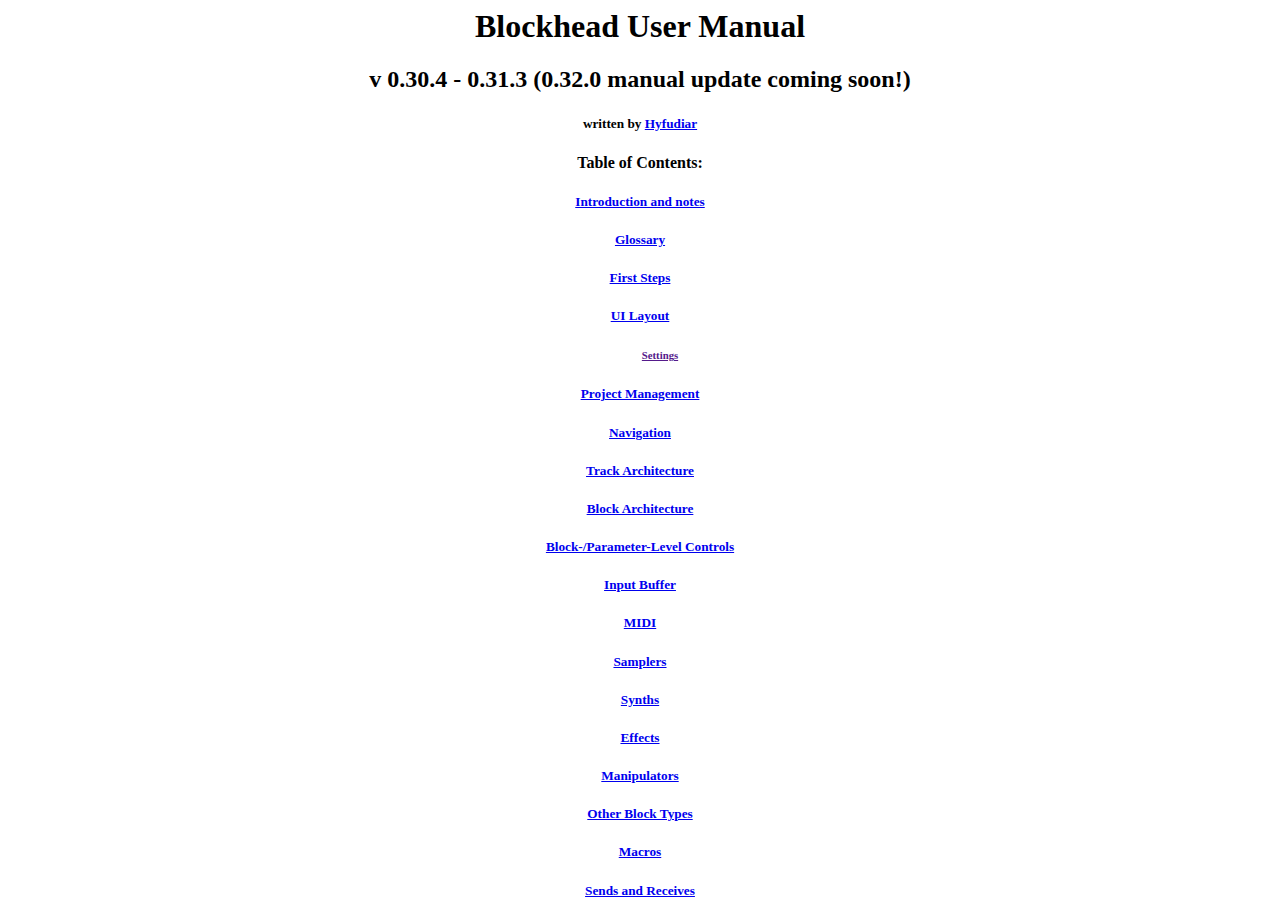
==== index.html @ b6368d0c "first few images, testing centering" ====
<html lang="en">
<head>
    <meta charset="UTF-8">
    <meta name="viewport" content="width=device-width, initial-scale=1.0">
    <title>Blockhead User Manual</title>
    <style type="text/css">
        <!--
            .tab {margin-left: 40px;}
            .bigtab {margin-left: 160px;}
            -->
    h1 {text-align: center;}
    h2 {text-align: center;}
    h3 {text-align: center;}
    h4 {text-align: center;}
    h5 {text-align: center;}
    h6 {text-align: center;}
    </style>
</head>
<body>
    <h1>Blockhead User Manual</h1>
    <h2>v 0.30.4 - 0.31.3 (0.32.0 manual update coming soon!)</h2>
    <h5>written by <a href="https://linktr.ee/hyfudiar">Hyfudiar</a></h5>
    <h4>Table of Contents:</h4>
    <h5><a href="introduction.html">Introduction and notes</a></h5>
    <h5><a href="glossary.html">Glossary</a></h5>
    <h5><a href="firststeps.html">First Steps</a></h5>
    <h5><a href="uilayout.html">UI Layout</a></h5>
    <h6 class="tab"><a href="">Settings</a></h6>
    <h5><a href="projectmanagement.html">Project Management</a></h5>
    <h5><a href="navigation.html">Navigation</a></h5>
    <h5><a href="trackarchitecture.html">Track Architecture</a></h5>
    <h5><a href="blockarchitecture.html">Block Architecture</a></h5>
    <h5><a href="commoncontrols.html">Block-/Parameter-Level Controls</a></h5>
    <h5><a href="inputbuffer.html">Input Buffer</a></h5>
    <h5><a href="midi.html">MIDI</a></h5>
    <h5><a href="samplers.html">Samplers</a></h5>
    <h5><a href="synths.html">Synths</a></h5>
    <h5><a href="effects.html">Effects</a></h5>
    <h5><a href="manipulators.html">Manipulators</a></h5>
    <h5><a href="otherblocktypes.html">Other Block Types</a></h5>
    <h5><a href="macros.html">Macros</a></h5>
    <h5><a href="sendsreceives.html">Sends and Receives</a></h5>

</body>
</html>
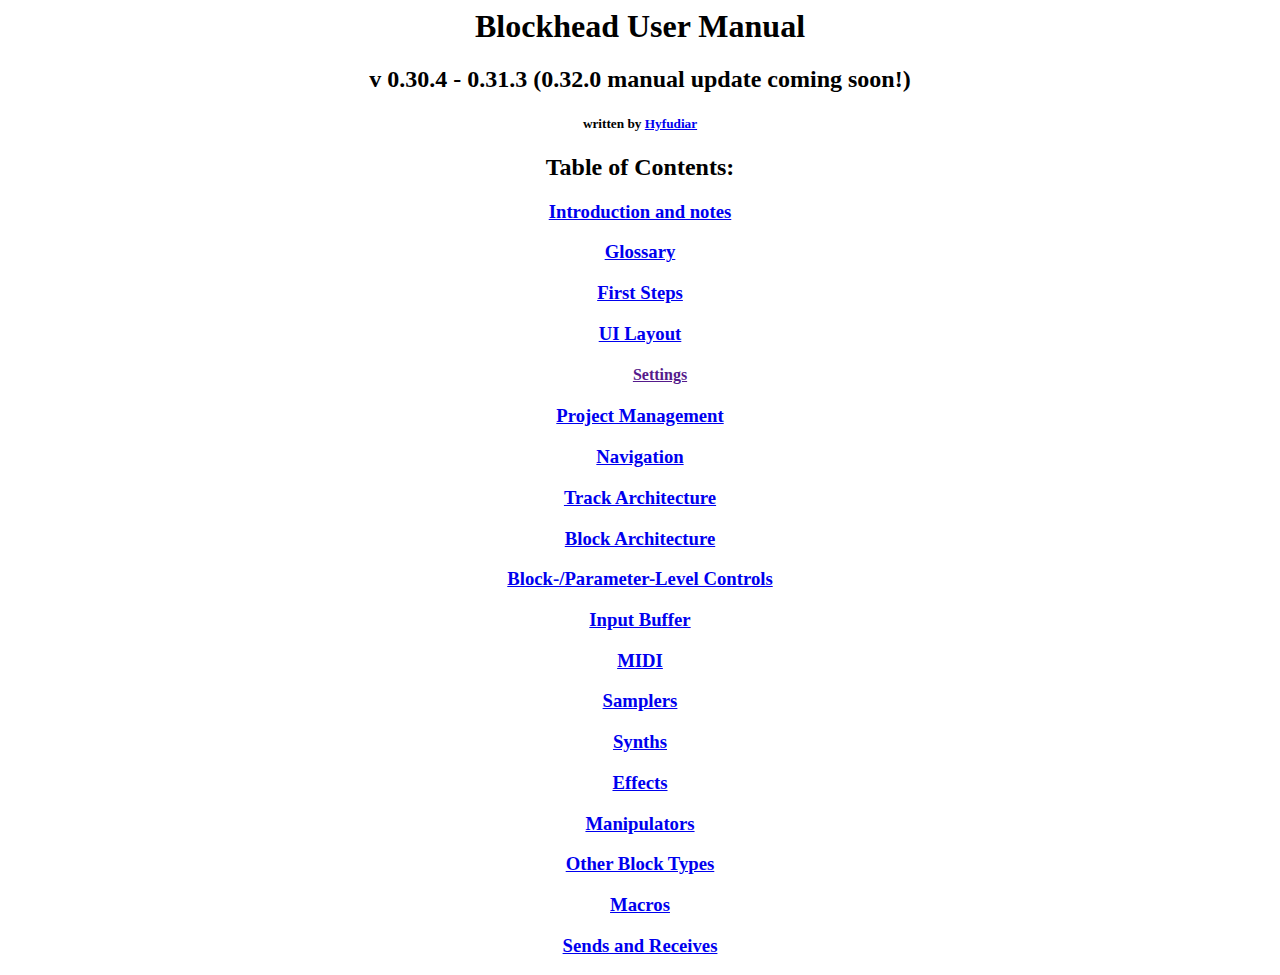
==== commit 705b94b0: "minor update again" ====
--- a/index.html
+++ b/index.html
@@ -14,32 +14,33 @@
     h4 {text-align: center;}
     h5 {text-align: center;}
     h6 {text-align: center;}
+    div {text-align: center;}
     </style>
 </head>
 <body>
     <h1>Blockhead User Manual</h1>
     <h2>v 0.30.4 - 0.31.3 (0.32.0 manual update coming soon!)</h2>
     <h5>written by <a href="https://linktr.ee/hyfudiar">Hyfudiar</a></h5>
-    <h4>Table of Contents:</h4>
-    <h5><a href="introduction.html">Introduction and notes</a></h5>
-    <h5><a href="glossary.html">Glossary</a></h5>
-    <h5><a href="firststeps.html">First Steps</a></h5>
-    <h5><a href="uilayout.html">UI Layout</a></h5>
-    <h6 class="tab"><a href="">Settings</a></h6>
-    <h5><a href="projectmanagement.html">Project Management</a></h5>
-    <h5><a href="navigation.html">Navigation</a></h5>
-    <h5><a href="trackarchitecture.html">Track Architecture</a></h5>
-    <h5><a href="blockarchitecture.html">Block Architecture</a></h5>
-    <h5><a href="commoncontrols.html">Block-/Parameter-Level Controls</a></h5>
-    <h5><a href="inputbuffer.html">Input Buffer</a></h5>
-    <h5><a href="midi.html">MIDI</a></h5>
-    <h5><a href="samplers.html">Samplers</a></h5>
-    <h5><a href="synths.html">Synths</a></h5>
-    <h5><a href="effects.html">Effects</a></h5>
-    <h5><a href="manipulators.html">Manipulators</a></h5>
-    <h5><a href="otherblocktypes.html">Other Block Types</a></h5>
-    <h5><a href="macros.html">Macros</a></h5>
-    <h5><a href="sendsreceives.html">Sends and Receives</a></h5>
+    <h2>Table of Contents:</h2>
+    <h3><a href="introduction.html">Introduction and notes</a></h3>
+    <h3><a href="glossary.html">Glossary</a></h3>
+    <h3><a href="firststeps.html">First Steps</a></h3>
+    <h3><a href="uilayout.html">UI Layout</a></h3>
+    <h4 class="tab"><a href="">Settings</a></h4>
+    <h3><a href="projectmanagement.html">Project Management</a></h3>
+    <h3><a href="navigation.html">Navigation</a></h3>
+    <h3><a href="trackarchitecture.html">Track Architecture</a></h3>
+    <h3><a href="blockarchitecture.html">Block Architecture</a></h3>
+    <h3><a href="commoncontrols.html">Block-/Parameter-Level Controls</a></h3>
+    <h3><a href="inputbuffer.html">Input Buffer</a></h3>
+    <h3><a href="midi.html">MIDI</a></h3>
+    <h3><a href="samplers.html">Samplers</a></h3>
+    <h3><a href="synths.html">Synths</a></h3>
+    <h3><a href="effects.html">Effects</a></h3>
+    <h3><a href="manipulators.html">Manipulators</a></h3>
+    <h3><a href="otherblocktypes.html">Other Block Types</a></h3>
+    <h3><a href="macros.html">Macros</a></h3>
+    <h3><a href="sendsreceives.html">Sends and Receives</a></h3>
 
 </body>
 </html>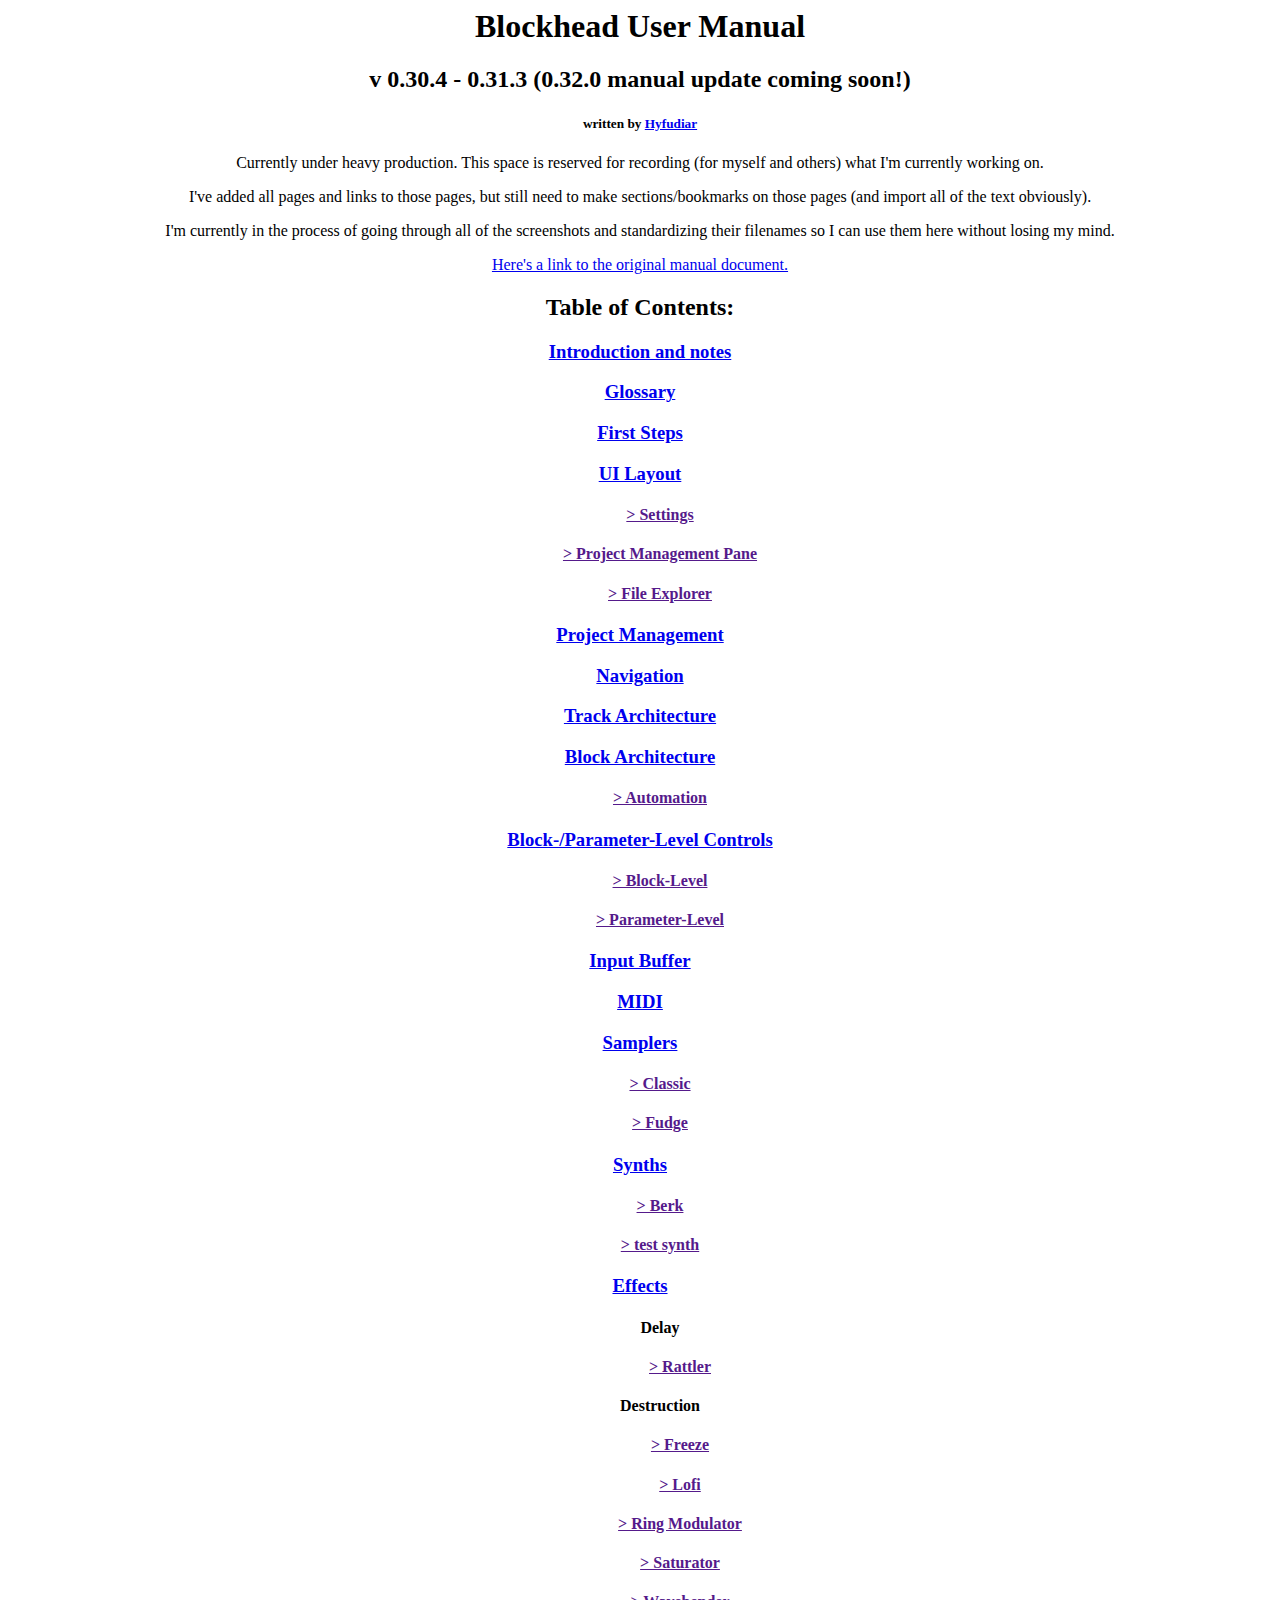
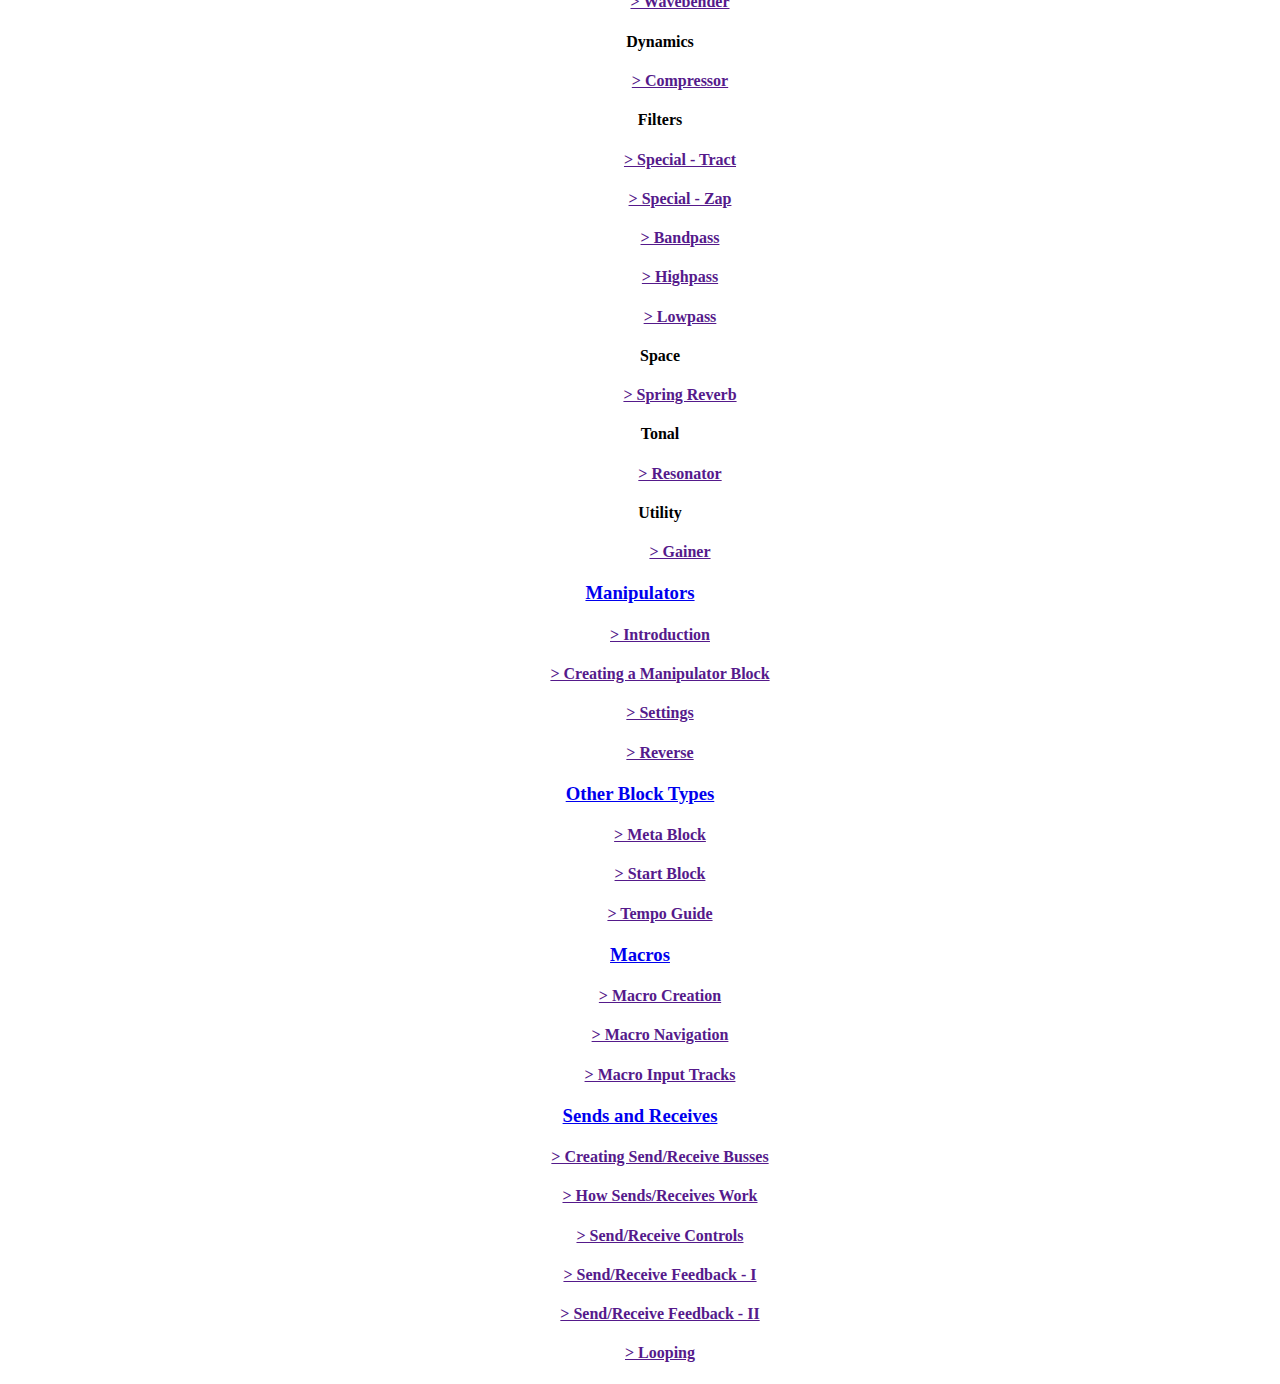
==== commit cbeba936: "added link to doc" ====
--- a/index.html
+++ b/index.html
@@ -6,7 +6,7 @@
     <style type="text/css">
         <!--
             .tab {margin-left: 40px;}
-            .bigtab {margin-left: 160px;}
+            .doubletab {margin-left: 80px;}
             -->
     h1 {text-align: center;}
     h2 {text-align: center;}
@@ -21,26 +21,82 @@
     <h1>Blockhead User Manual</h1>
     <h2>v 0.30.4 - 0.31.3 (0.32.0 manual update coming soon!)</h2>
     <h5>written by <a href="https://linktr.ee/hyfudiar">Hyfudiar</a></h5>
+
+    <div>
+        <p>Currently under heavy production. This space is reserved for recording (for myself and others) what I'm currently working on.</p>
+        <p>I've added all pages and links to those pages, but still need to make sections/bookmarks on those pages (and import all of the text obviously).</p>
+        <p>I'm currently in the process of going through all of the screenshots and standardizing their filenames so I can use them here without losing my mind.</p>
+        <p><a href="https://docs.google.com/document/d/1y6je_g2oNnxClL1eXV20dcQpoyZEkek5LTxQPyEFT0w/edit?usp=sharing">Here's a link to the original manual document.</a></p>
+    </div>
+
     <h2>Table of Contents:</h2>
     <h3><a href="introduction.html">Introduction and notes</a></h3>
     <h3><a href="glossary.html">Glossary</a></h3>
     <h3><a href="firststeps.html">First Steps</a></h3>
     <h3><a href="uilayout.html">UI Layout</a></h3>
-    <h4 class="tab"><a href="">Settings</a></h4>
+    <h4 class="tab"><a href="">> Settings</a></h4>
+    <h4 class="tab"><a href="">> Project Management Pane</a></h4>
+    <h4 class="tab"><a href="">> File Explorer</a></h4>
     <h3><a href="projectmanagement.html">Project Management</a></h3>
     <h3><a href="navigation.html">Navigation</a></h3>
     <h3><a href="trackarchitecture.html">Track Architecture</a></h3>
     <h3><a href="blockarchitecture.html">Block Architecture</a></h3>
+    <h4 class="tab"><a href="">> Automation</a></h4>
     <h3><a href="commoncontrols.html">Block-/Parameter-Level Controls</a></h3>
+    <h4 class="tab"><a href="">> Block-Level</a></h4>
+    <h4 class="tab"><a href="">> Parameter-Level</a></h4>
     <h3><a href="inputbuffer.html">Input Buffer</a></h3>
     <h3><a href="midi.html">MIDI</a></h3>
     <h3><a href="samplers.html">Samplers</a></h3>
+    <h4 class="tab"><a href="">> Classic</a></h4>
+    <h4 class="tab"><a href="">> Fudge</a></h4>
     <h3><a href="synths.html">Synths</a></h3>
+    <h4 class="tab"><a href="">> Berk</a></h4>
+    <h4 class="tab"><a href="">> test synth</a></h4>
     <h3><a href="effects.html">Effects</a></h3>
+    <h4 class="tab">Delay</h4>
+    <h4 class="doubletab"><a href="">> Rattler</a></h4>
+    <h4 class="tab">Destruction</h4>
+    <h4 class="doubletab"><a href="">> Freeze</a></h4>
+    <h4 class="doubletab"><a href="">> Lofi</a></h4>
+    <h4 class="doubletab"><a href="">> Ring Modulator</a></h4>
+    <h4 class="doubletab"><a href="">> Saturator</a></h4>
+    <h4 class="doubletab"><a href="">> Wavebender</a></h4>
+    <h4 class="tab">Dynamics</h4>
+    <h4 class="doubletab"><a href="">> Compressor</a></h4>
+    <h4 class="tab">Filters</h4>
+    <h4 class="doubletab"><a href="">> Special - Tract</a></h4>
+    <h4 class="doubletab"><a href="">> Special - Zap</a></h4>
+    <h4 class="doubletab"><a href="">> Bandpass</a></h4>
+    <h4 class="doubletab"><a href="">> Highpass</a></h4>
+    <h4 class="doubletab"><a href="">> Lowpass</a></h4>
+    <h4 class="tab">Space</h4>
+    <h4 class="doubletab"><a href="">> Spring Reverb</a></h4>
+    <h4 class="tab">Tonal</h4>
+    <h4 class="doubletab"><a href="">> Resonator</a></h4>
+    <h4 class="tab">Utility</h4>
+    <h4 class="doubletab"><a href="">> Gainer</a></h4>
     <h3><a href="manipulators.html">Manipulators</a></h3>
+    <h4 class="tab"><a href="">> Introduction</a></h4>
+    <h4 class="tab"><a href="">> Creating a Manipulator Block</a></h4>
+    <h4 class="tab"><a href="">> Settings</a></h4>
+    <h4 class="tab"><a href="">> Reverse</a></h4>
     <h3><a href="otherblocktypes.html">Other Block Types</a></h3>
+    <h4 class="tab"><a href="">> Meta Block</a></h4>
+    <h4 class="tab"><a href="">> Start Block</a></h4>
+    <h4 class="tab"><a href="">> Tempo Guide</a></h4>
     <h3><a href="macros.html">Macros</a></h3>
+    <h4 class="tab"><a href="">> Macro Creation</a></h4>
+    <h4 class="tab"><a href="">> Macro Navigation</a></h4>
+    <h4 class="tab"><a href="">> Macro Input Tracks</a></h4>
     <h3><a href="sendsreceives.html">Sends and Receives</a></h3>
+    <h4 class="tab"><a href="">> Creating Send/Receive Busses</a></h4>
+    <h4 class="tab"><a href="">> How Sends/Receives Work</a></h4>
+    <h4 class="tab"><a href="">> Send/Receive Controls</a></h4>
+    <h4 class="tab"><a href="">> Send/Receive Feedback - I</a></h4>
+    <h4 class="tab"><a href="">> Send/Receive Feedback - II</a></h4>
+    <h4 class="tab"><a href="">> Looping</a></h4>
+
 
 </body>
 </html>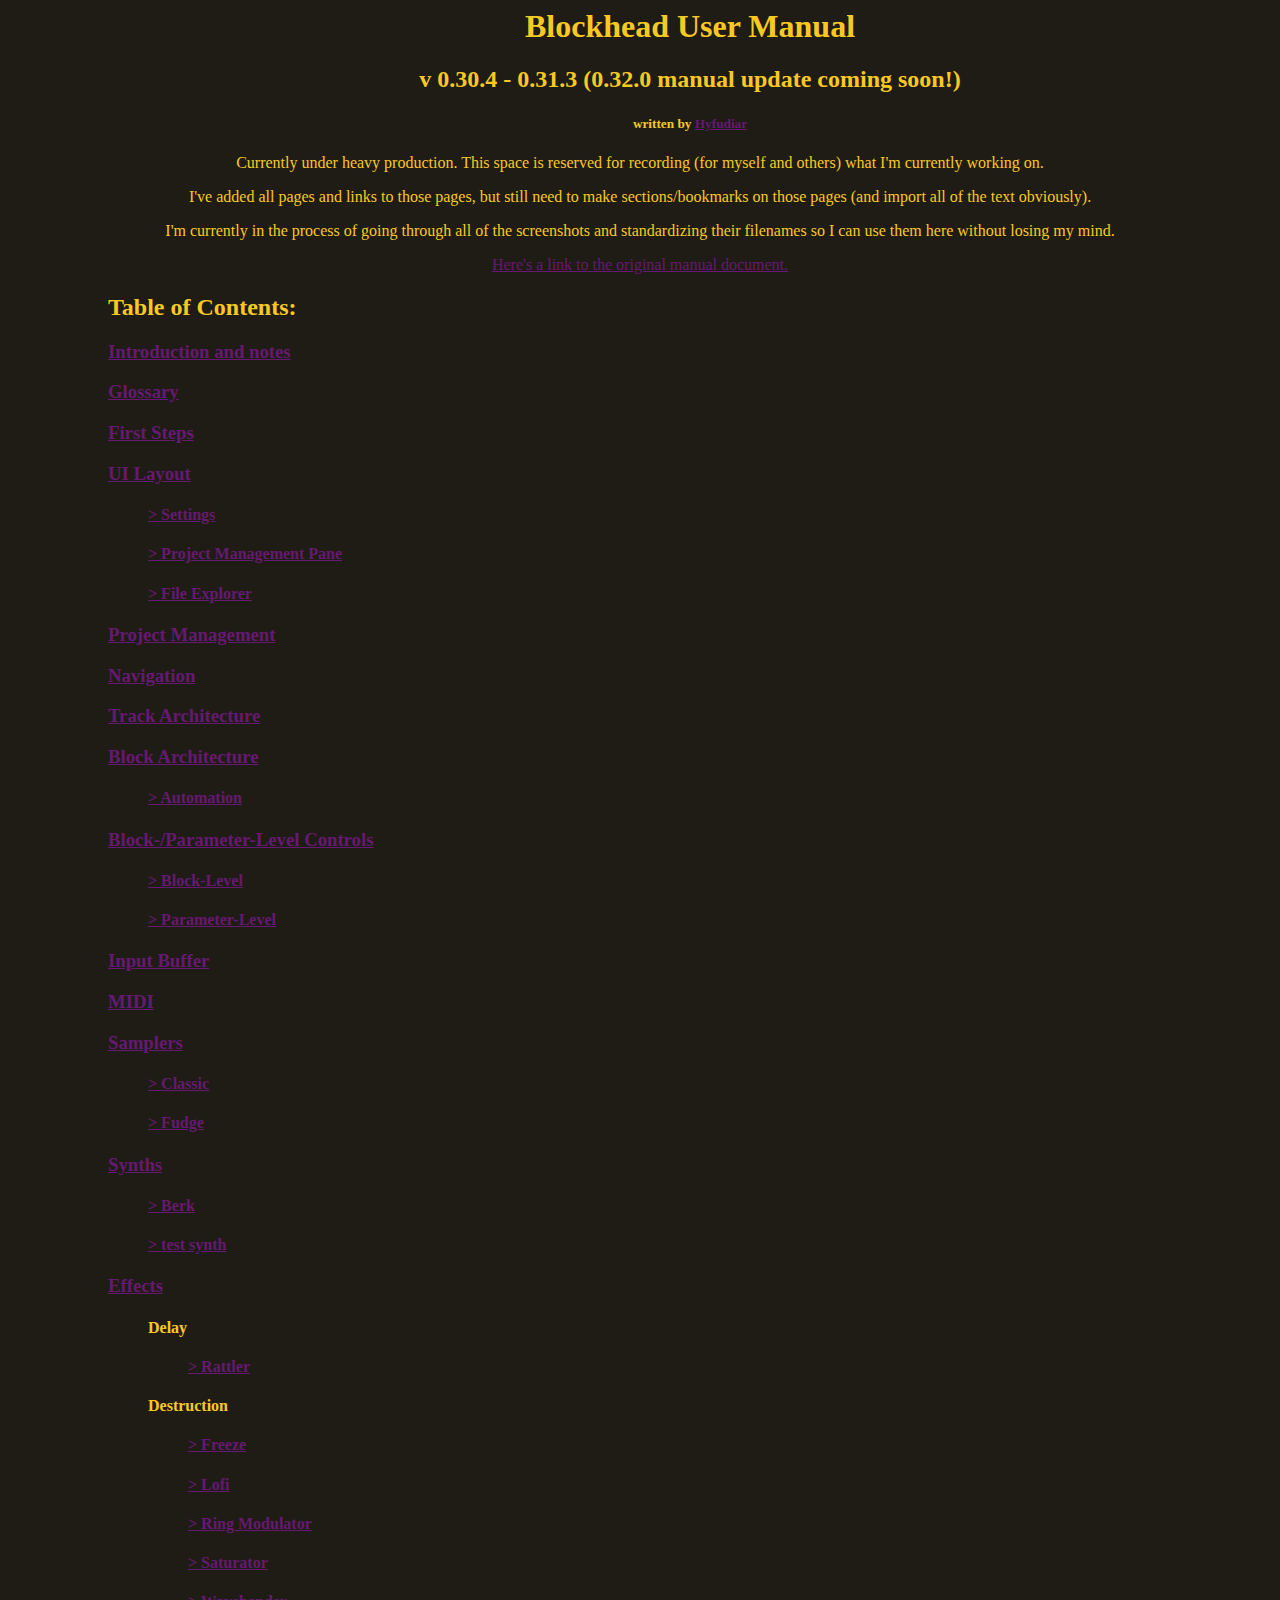
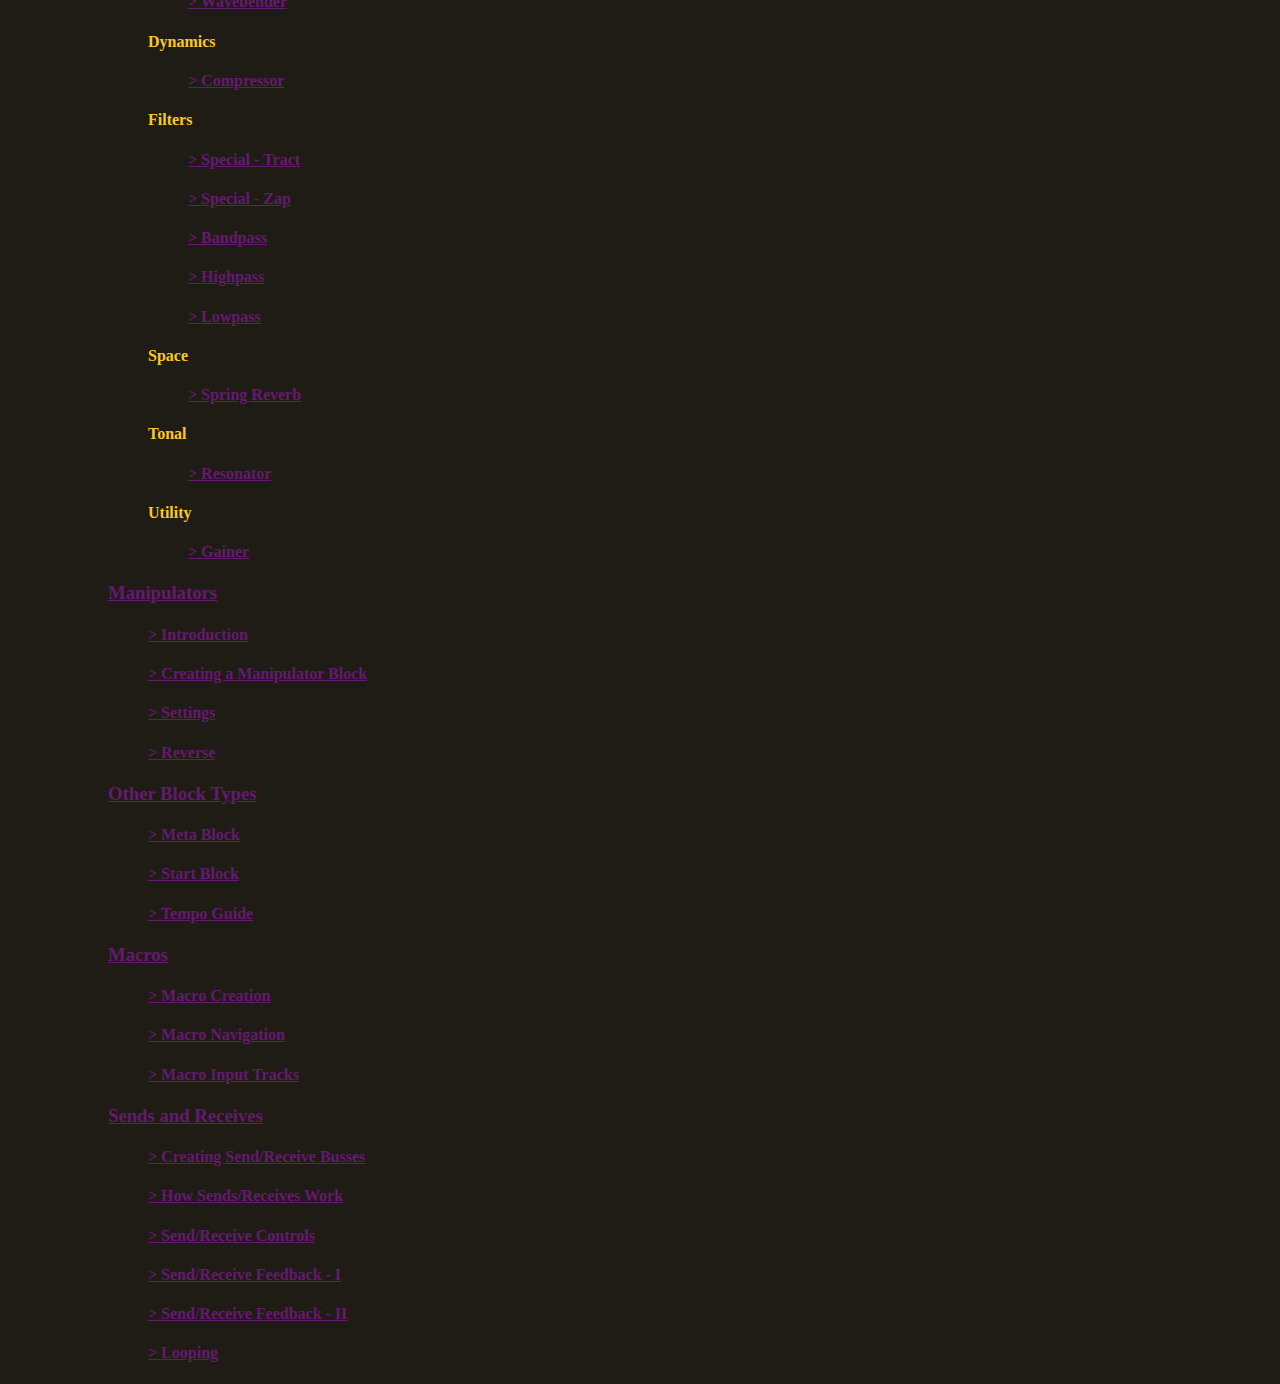
==== commit d85cdbe0: "tweaked formatting" ====
--- a/index.html
+++ b/index.html
@@ -5,24 +5,54 @@
     <title>Blockhead User Manual</title>
     <style type="text/css">
         <!--
-            .tab {margin-left: 40px;}
+            .tab {margin-left: 180px;}
             .doubletab {margin-left: 80px;}
+            .centered {text-align: center;}
             -->
-    h1 {text-align: center;}
-    h2 {text-align: center;}
-    h3 {text-align: center;}
-    h4 {text-align: center;}
-    h5 {text-align: center;}
-    h6 {text-align: center;}
-    div {text-align: center;}
+    body {
+    background-color: #1e1c15;
+    }
+
+    h1 {
+        margin-left: 100px;
+        color: #f9c922
+    }
+    h2 {
+        margin-left: 100px;
+        color: #f9c922
+    }
+    h3 {
+        margin-left: 100px;
+        color: #f9c922
+    }
+    h4 {
+        margin-left: 140px;
+        color: #f9c922
+    }
+    h5 {
+        margin-left: 100px;
+        color: #f9c922
+    }
+    h6 {
+        margin-left: 100px;
+        color: #f9c922
+    }
+    p {
+        color: #f9c922
+    }
+    a {
+        color: #661970
+    }
+
+
     </style>
 </head>
 <body>
-    <h1>Blockhead User Manual</h1>
-    <h2>v 0.30.4 - 0.31.3 (0.32.0 manual update coming soon!)</h2>
-    <h5>written by <a href="https://linktr.ee/hyfudiar">Hyfudiar</a></h5>
+    <h1 class="centered">Blockhead User Manual</h1>
+    <h2 class="centered">v 0.30.4 - 0.31.3 (0.32.0 manual update coming soon!)</h2>
+    <h5 class="centered">written by <a href="https://linktr.ee/hyfudiar">Hyfudiar</a></h5>
 
-    <div>
+    <div class="centered">
         <p>Currently under heavy production. This space is reserved for recording (for myself and others) what I'm currently working on.</p>
         <p>I've added all pages and links to those pages, but still need to make sections/bookmarks on those pages (and import all of the text obviously).</p>
         <p>I'm currently in the process of going through all of the screenshots and standardizing their filenames so I can use them here without losing my mind.</p>
@@ -34,68 +64,68 @@
     <h3><a href="glossary.html">Glossary</a></h3>
     <h3><a href="firststeps.html">First Steps</a></h3>
     <h3><a href="uilayout.html">UI Layout</a></h3>
-    <h4 class="tab"><a href="">> Settings</a></h4>
-    <h4 class="tab"><a href="">> Project Management Pane</a></h4>
-    <h4 class="tab"><a href="">> File Explorer</a></h4>
+    <h4><a href="">> Settings</a></h4>
+    <h4><a href="">> Project Management Pane</a></h4>
+    <h4><a href="">> File Explorer</a></h4>
     <h3><a href="projectmanagement.html">Project Management</a></h3>
     <h3><a href="navigation.html">Navigation</a></h3>
     <h3><a href="trackarchitecture.html">Track Architecture</a></h3>
     <h3><a href="blockarchitecture.html">Block Architecture</a></h3>
-    <h4 class="tab"><a href="">> Automation</a></h4>
+    <h4><a href="">> Automation</a></h4>
     <h3><a href="commoncontrols.html">Block-/Parameter-Level Controls</a></h3>
-    <h4 class="tab"><a href="">> Block-Level</a></h4>
-    <h4 class="tab"><a href="">> Parameter-Level</a></h4>
+    <h4><a href="">> Block-Level</a></h4>
+    <h4><a href="">> Parameter-Level</a></h4>
     <h3><a href="inputbuffer.html">Input Buffer</a></h3>
     <h3><a href="midi.html">MIDI</a></h3>
     <h3><a href="samplers.html">Samplers</a></h3>
-    <h4 class="tab"><a href="">> Classic</a></h4>
-    <h4 class="tab"><a href="">> Fudge</a></h4>
+    <h4><a href="">> Classic</a></h4>
+    <h4><a href="">> Fudge</a></h4>
     <h3><a href="synths.html">Synths</a></h3>
-    <h4 class="tab"><a href="">> Berk</a></h4>
-    <h4 class="tab"><a href="">> test synth</a></h4>
+    <h4><a href="">> Berk</a></h4>
+    <h4><a href="">> test synth</a></h4>
     <h3><a href="effects.html">Effects</a></h3>
-    <h4 class="tab">Delay</h4>
-    <h4 class="doubletab"><a href="">> Rattler</a></h4>
-    <h4 class="tab">Destruction</h4>
-    <h4 class="doubletab"><a href="">> Freeze</a></h4>
-    <h4 class="doubletab"><a href="">> Lofi</a></h4>
-    <h4 class="doubletab"><a href="">> Ring Modulator</a></h4>
-    <h4 class="doubletab"><a href="">> Saturator</a></h4>
-    <h4 class="doubletab"><a href="">> Wavebender</a></h4>
-    <h4 class="tab">Dynamics</h4>
-    <h4 class="doubletab"><a href="">> Compressor</a></h4>
-    <h4 class="tab">Filters</h4>
-    <h4 class="doubletab"><a href="">> Special - Tract</a></h4>
-    <h4 class="doubletab"><a href="">> Special - Zap</a></h4>
-    <h4 class="doubletab"><a href="">> Bandpass</a></h4>
-    <h4 class="doubletab"><a href="">> Highpass</a></h4>
-    <h4 class="doubletab"><a href="">> Lowpass</a></h4>
-    <h4 class="tab">Space</h4>
-    <h4 class="doubletab"><a href="">> Spring Reverb</a></h4>
-    <h4 class="tab">Tonal</h4>
-    <h4 class="doubletab"><a href="">> Resonator</a></h4>
-    <h4 class="tab">Utility</h4>
-    <h4 class="doubletab"><a href="">> Gainer</a></h4>
+    <h4>Delay</h4>
+    <h4 class ="tab"><a href="">> Rattler</a></h4>
+    <h4>Destruction</h4>
+    <h4 class ="tab"><a href="">> Freeze</a></h4>
+    <h4 class ="tab"><a href="">> Lofi</a></h4>
+    <h4 class ="tab"><a href="">> Ring Modulator</a></h4>
+    <h4 class ="tab"><a href="">> Saturator</a></h4>
+    <h4 class ="tab"><a href="">> Wavebender</a></h4>
+    <h4>Dynamics</h4>
+    <h4 class ="tab"><a href="">> Compressor</a></h4>
+    <h4>Filters</h4>
+    <h4 class ="tab"><a href="">> Special - Tract</a></h4>
+    <h4 class ="tab"><a href="">> Special - Zap</a></h4>
+    <h4 class ="tab"><a href="">> Bandpass</a></h4>
+    <h4 class ="tab"><a href="">> Highpass</a></h4>
+    <h4 class ="tab"><a href="">> Lowpass</a></h4>
+    <h4>Space</h4>
+    <h4 class ="tab"><a href="">> Spring Reverb</a></h4>
+    <h4>Tonal</h4>
+    <h4 class ="tab"><a href="">> Resonator</a></h4>
+    <h4>Utility</h4>
+    <h4 class ="tab"><a href="">> Gainer</a></h4>
     <h3><a href="manipulators.html">Manipulators</a></h3>
-    <h4 class="tab"><a href="">> Introduction</a></h4>
-    <h4 class="tab"><a href="">> Creating a Manipulator Block</a></h4>
-    <h4 class="tab"><a href="">> Settings</a></h4>
-    <h4 class="tab"><a href="">> Reverse</a></h4>
+    <h4><a href="">> Introduction</a></h4>
+    <h4><a href="">> Creating a Manipulator Block</a></h4>
+    <h4><a href="">> Settings</a></h4>
+    <h4><a href="">> Reverse</a></h4>
     <h3><a href="otherblocktypes.html">Other Block Types</a></h3>
-    <h4 class="tab"><a href="">> Meta Block</a></h4>
-    <h4 class="tab"><a href="">> Start Block</a></h4>
-    <h4 class="tab"><a href="">> Tempo Guide</a></h4>
+    <h4><a href="">> Meta Block</a></h4>
+    <h4><a href="">> Start Block</a></h4>
+    <h4><a href="">> Tempo Guide</a></h4>
     <h3><a href="macros.html">Macros</a></h3>
-    <h4 class="tab"><a href="">> Macro Creation</a></h4>
-    <h4 class="tab"><a href="">> Macro Navigation</a></h4>
-    <h4 class="tab"><a href="">> Macro Input Tracks</a></h4>
+    <h4><a href="">> Macro Creation</a></h4>
+    <h4><a href="">> Macro Navigation</a></h4>
+    <h4><a href="">> Macro Input Tracks</a></h4>
     <h3><a href="sendsreceives.html">Sends and Receives</a></h3>
-    <h4 class="tab"><a href="">> Creating Send/Receive Busses</a></h4>
-    <h4 class="tab"><a href="">> How Sends/Receives Work</a></h4>
-    <h4 class="tab"><a href="">> Send/Receive Controls</a></h4>
-    <h4 class="tab"><a href="">> Send/Receive Feedback - I</a></h4>
-    <h4 class="tab"><a href="">> Send/Receive Feedback - II</a></h4>
-    <h4 class="tab"><a href="">> Looping</a></h4>
+    <h4><a href="">> Creating Send/Receive Busses</a></h4>
+    <h4><a href="">> How Sends/Receives Work</a></h4>
+    <h4><a href="">> Send/Receive Controls</a></h4>
+    <h4><a href="">> Send/Receive Feedback - I</a></h4>
+    <h4><a href="">> Send/Receive Feedback - II</a></h4>
+    <h4><a href="">> Looping</a></h4>
 
 
 </body>
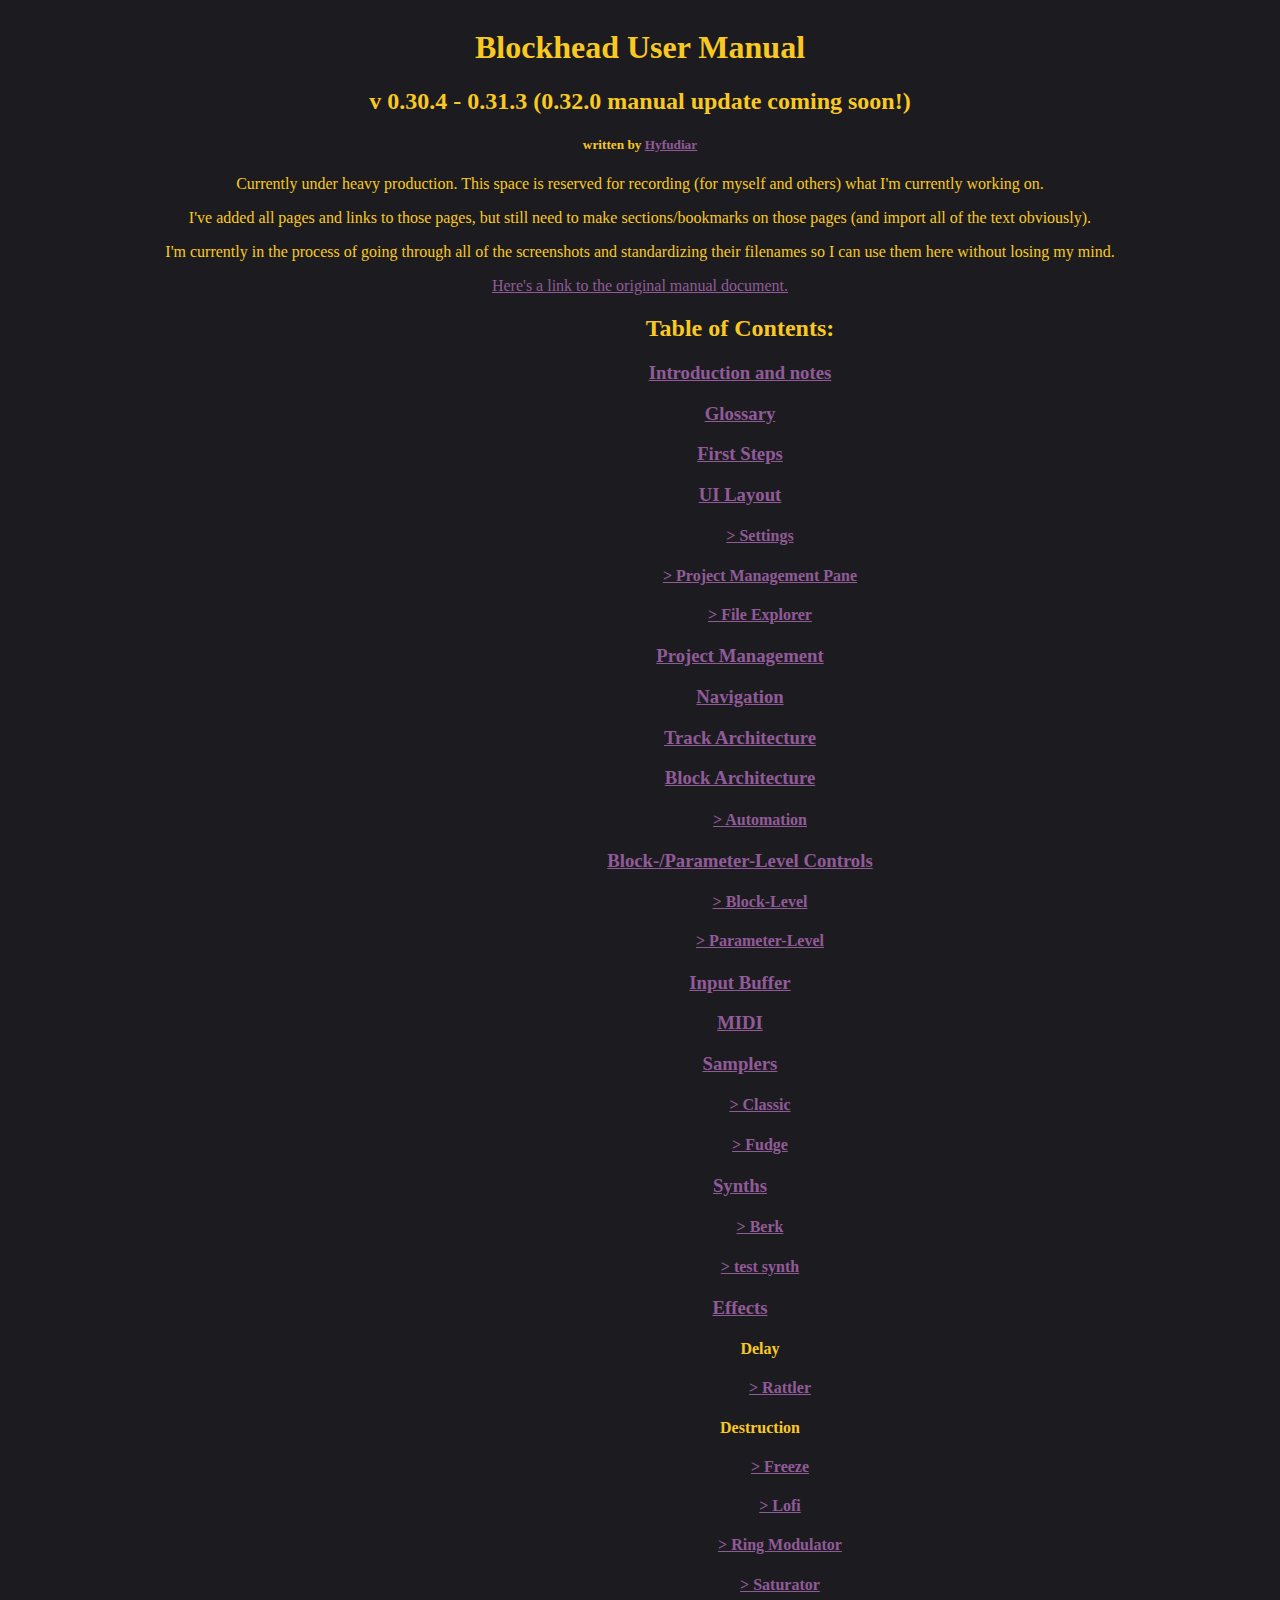
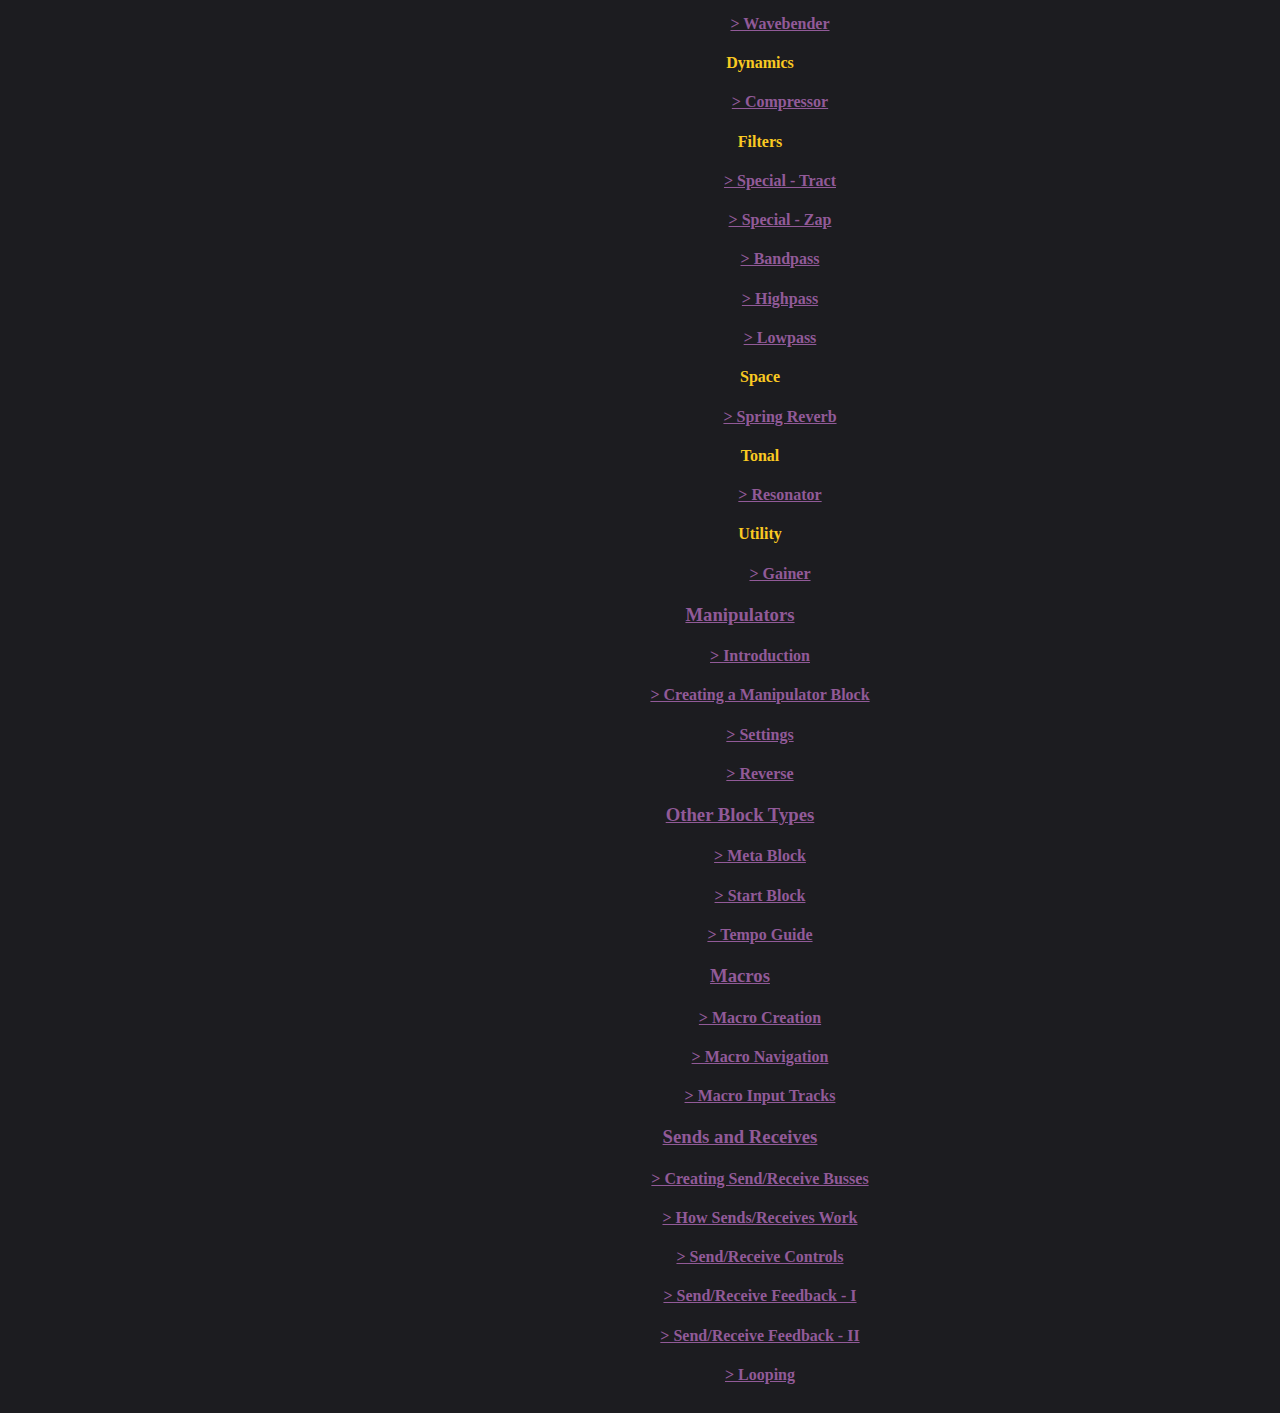
==== commit 453c85b0: "added inline block" ====
--- a/index.html
+++ b/index.html
@@ -5,128 +5,136 @@
     <title>Blockhead User Manual</title>
     <style type="text/css">
         <!--
-            .tab {margin-left: 180px;}
+            .tab {margin-left: 280px;}
             .doubletab {margin-left: 80px;}
-            .centered {text-align: center;}
+            .centered {text-align: center; margin-left: 0px}
+            .text-center {text-align: center;}
+            .display-inline {display: inline-block;}
             -->
     body {
-    background-color: #1e1c15;
+    background-color: #1c1c20;
     }
 
     h1 {
-        margin-left: 100px;
+        margin-left: 200px;
         color: #f9c922
     }
     h2 {
-        margin-left: 100px;
+        margin-left: 200px;
         color: #f9c922
     }
     h3 {
-        margin-left: 100px;
+        margin-left: 200px;
         color: #f9c922
     }
     h4 {
-        margin-left: 140px;
+        margin-left: 240px;
         color: #f9c922
     }
     h5 {
-        margin-left: 100px;
+        margin-left: 200px;
         color: #f9c922
     }
     h6 {
-        margin-left: 100px;
+        margin-left: 200px;
         color: #f9c922
     }
     p {
         color: #f9c922
     }
     a {
-        color: #661970
+        color: #915a98
     }
+
+<!--661970 -->
 
 
     </style>
 </head>
-<body>
-    <h1 class="centered">Blockhead User Manual</h1>
-    <h2 class="centered">v 0.30.4 - 0.31.3 (0.32.0 manual update coming soon!)</h2>
-    <h5 class="centered">written by <a href="https://linktr.ee/hyfudiar">Hyfudiar</a></h5>
+<div class="text-center">
+    <div class="display-inline">
+        <body>
+            <h1 class="centered">Blockhead User Manual</h1>
+            <h2 class="centered">v 0.30.4 - 0.31.3 (0.32.0 manual update coming soon!)</h2>
+            <h5 class="centered">written by <a href="https://linktr.ee/hyfudiar">Hyfudiar</a></h5>
 
-    <div class="centered">
-        <p>Currently under heavy production. This space is reserved for recording (for myself and others) what I'm currently working on.</p>
-        <p>I've added all pages and links to those pages, but still need to make sections/bookmarks on those pages (and import all of the text obviously).</p>
-        <p>I'm currently in the process of going through all of the screenshots and standardizing their filenames so I can use them here without losing my mind.</p>
-        <p><a href="https://docs.google.com/document/d/1y6je_g2oNnxClL1eXV20dcQpoyZEkek5LTxQPyEFT0w/edit?usp=sharing">Here's a link to the original manual document.</a></p>
-    </div>
+            <div class="centered">
+                <p>Currently under heavy production. This space is reserved for recording (for myself and others) what I'm currently working on.</p>
+                <p>I've added all pages and links to those pages, but still need to make sections/bookmarks on those pages (and import all of the text obviously).</p>
+                <p>I'm currently in the process of going through all of the screenshots and standardizing their filenames so I can use them here without losing my mind.</p>
+                <p><a href="https://docs.google.com/document/d/1y6je_g2oNnxClL1eXV20dcQpoyZEkek5LTxQPyEFT0w/edit?usp=sharing">Here's a link to the original manual document.</a></p>
+            </div>
 
-    <h2>Table of Contents:</h2>
-    <h3><a href="introduction.html">Introduction and notes</a></h3>
-    <h3><a href="glossary.html">Glossary</a></h3>
-    <h3><a href="firststeps.html">First Steps</a></h3>
-    <h3><a href="uilayout.html">UI Layout</a></h3>
-    <h4><a href="">> Settings</a></h4>
-    <h4><a href="">> Project Management Pane</a></h4>
-    <h4><a href="">> File Explorer</a></h4>
-    <h3><a href="projectmanagement.html">Project Management</a></h3>
-    <h3><a href="navigation.html">Navigation</a></h3>
-    <h3><a href="trackarchitecture.html">Track Architecture</a></h3>
-    <h3><a href="blockarchitecture.html">Block Architecture</a></h3>
-    <h4><a href="">> Automation</a></h4>
-    <h3><a href="commoncontrols.html">Block-/Parameter-Level Controls</a></h3>
-    <h4><a href="">> Block-Level</a></h4>
-    <h4><a href="">> Parameter-Level</a></h4>
-    <h3><a href="inputbuffer.html">Input Buffer</a></h3>
-    <h3><a href="midi.html">MIDI</a></h3>
-    <h3><a href="samplers.html">Samplers</a></h3>
-    <h4><a href="">> Classic</a></h4>
-    <h4><a href="">> Fudge</a></h4>
-    <h3><a href="synths.html">Synths</a></h3>
-    <h4><a href="">> Berk</a></h4>
-    <h4><a href="">> test synth</a></h4>
-    <h3><a href="effects.html">Effects</a></h3>
-    <h4>Delay</h4>
-    <h4 class ="tab"><a href="">> Rattler</a></h4>
-    <h4>Destruction</h4>
-    <h4 class ="tab"><a href="">> Freeze</a></h4>
-    <h4 class ="tab"><a href="">> Lofi</a></h4>
-    <h4 class ="tab"><a href="">> Ring Modulator</a></h4>
-    <h4 class ="tab"><a href="">> Saturator</a></h4>
-    <h4 class ="tab"><a href="">> Wavebender</a></h4>
-    <h4>Dynamics</h4>
-    <h4 class ="tab"><a href="">> Compressor</a></h4>
-    <h4>Filters</h4>
-    <h4 class ="tab"><a href="">> Special - Tract</a></h4>
-    <h4 class ="tab"><a href="">> Special - Zap</a></h4>
-    <h4 class ="tab"><a href="">> Bandpass</a></h4>
-    <h4 class ="tab"><a href="">> Highpass</a></h4>
-    <h4 class ="tab"><a href="">> Lowpass</a></h4>
-    <h4>Space</h4>
-    <h4 class ="tab"><a href="">> Spring Reverb</a></h4>
-    <h4>Tonal</h4>
-    <h4 class ="tab"><a href="">> Resonator</a></h4>
-    <h4>Utility</h4>
-    <h4 class ="tab"><a href="">> Gainer</a></h4>
-    <h3><a href="manipulators.html">Manipulators</a></h3>
-    <h4><a href="">> Introduction</a></h4>
-    <h4><a href="">> Creating a Manipulator Block</a></h4>
-    <h4><a href="">> Settings</a></h4>
-    <h4><a href="">> Reverse</a></h4>
-    <h3><a href="otherblocktypes.html">Other Block Types</a></h3>
-    <h4><a href="">> Meta Block</a></h4>
-    <h4><a href="">> Start Block</a></h4>
-    <h4><a href="">> Tempo Guide</a></h4>
-    <h3><a href="macros.html">Macros</a></h3>
-    <h4><a href="">> Macro Creation</a></h4>
-    <h4><a href="">> Macro Navigation</a></h4>
-    <h4><a href="">> Macro Input Tracks</a></h4>
-    <h3><a href="sendsreceives.html">Sends and Receives</a></h3>
-    <h4><a href="">> Creating Send/Receive Busses</a></h4>
-    <h4><a href="">> How Sends/Receives Work</a></h4>
-    <h4><a href="">> Send/Receive Controls</a></h4>
-    <h4><a href="">> Send/Receive Feedback - I</a></h4>
-    <h4><a href="">> Send/Receive Feedback - II</a></h4>
-    <h4><a href="">> Looping</a></h4>
+            <h2>Table of Contents:</h2>
+            <h3><a href="introduction.html">Introduction and notes</a></h3>
+            <h3><a href="glossary.html">Glossary</a></h3>
+            <h3><a href="firststeps.html">First Steps</a></h3>
+            <h3><a href="uilayout.html">UI Layout</a></h3>
+            <h4><a href="">> Settings</a></h4>
+            <h4><a href="">> Project Management Pane</a></h4>
+            <h4><a href="">> File Explorer</a></h4>
+            <h3><a href="projectmanagement.html">Project Management</a></h3>
+            <h3><a href="navigation.html">Navigation</a></h3>
+            <h3><a href="trackarchitecture.html">Track Architecture</a></h3>
+            <h3><a href="blockarchitecture.html">Block Architecture</a></h3>
+            <h4><a href="">> Automation</a></h4>
+            <h3><a href="commoncontrols.html">Block-/Parameter-Level Controls</a></h3>
+            <h4><a href="">> Block-Level</a></h4>
+            <h4><a href="">> Parameter-Level</a></h4>
+            <h3><a href="inputbuffer.html">Input Buffer</a></h3>
+            <h3><a href="midi.html">MIDI</a></h3>
+            <h3><a href="samplers.html">Samplers</a></h3>
+            <h4><a href="">> Classic</a></h4>
+            <h4><a href="">> Fudge</a></h4>
+            <h3><a href="synths.html">Synths</a></h3>
+            <h4><a href="">> Berk</a></h4>
+            <h4><a href="">> test synth</a></h4>
+            <h3><a href="effects.html">Effects</a></h3>
+            <h4>Delay</h4>
+            <h4 class ="tab"><a href="">> Rattler</a></h4>
+            <h4>Destruction</h4>
+            <h4 class ="tab"><a href="">> Freeze</a></h4>
+            <h4 class ="tab"><a href="">> Lofi</a></h4>
+            <h4 class ="tab"><a href="">> Ring Modulator</a></h4>
+            <h4 class ="tab"><a href="">> Saturator</a></h4>
+            <h4 class ="tab"><a href="">> Wavebender</a></h4>
+            <h4>Dynamics</h4>
+            <h4 class ="tab"><a href="">> Compressor</a></h4>
+            <h4>Filters</h4>
+            <h4 class ="tab"><a href="">> Special - Tract</a></h4>
+            <h4 class ="tab"><a href="">> Special - Zap</a></h4>
+            <h4 class ="tab"><a href="">> Bandpass</a></h4>
+            <h4 class ="tab"><a href="">> Highpass</a></h4>
+            <h4 class ="tab"><a href="">> Lowpass</a></h4>
+            <h4>Space</h4>
+            <h4 class ="tab"><a href="">> Spring Reverb</a></h4>
+            <h4>Tonal</h4>
+            <h4 class ="tab"><a href="">> Resonator</a></h4>
+            <h4>Utility</h4>
+            <h4 class ="tab"><a href="">> Gainer</a></h4>
+            <h3><a href="manipulators.html">Manipulators</a></h3>
+            <h4><a href="">> Introduction</a></h4>
+            <h4><a href="">> Creating a Manipulator Block</a></h4>
+            <h4><a href="">> Settings</a></h4>
+            <h4><a href="">> Reverse</a></h4>
+            <h3><a href="otherblocktypes.html">Other Block Types</a></h3>
+            <h4><a href="">> Meta Block</a></h4>
+            <h4><a href="">> Start Block</a></h4>
+            <h4><a href="">> Tempo Guide</a></h4>
+            <h3><a href="macros.html">Macros</a></h3>
+            <h4><a href="">> Macro Creation</a></h4>
+            <h4><a href="">> Macro Navigation</a></h4>
+            <h4><a href="">> Macro Input Tracks</a></h4>
+            <h3><a href="sendsreceives.html">Sends and Receives</a></h3>
+            <h4><a href="">> Creating Send/Receive Busses</a></h4>
+            <h4><a href="">> How Sends/Receives Work</a></h4>
+            <h4><a href="">> Send/Receive Controls</a></h4>
+            <h4><a href="">> Send/Receive Feedback - I</a></h4>
+            <h4><a href="">> Send/Receive Feedback - II</a></h4>
+            <h4><a href="">> Looping</a></h4>
 
 
-</body>
+        </body>
+    </div>
+</div>
 </html>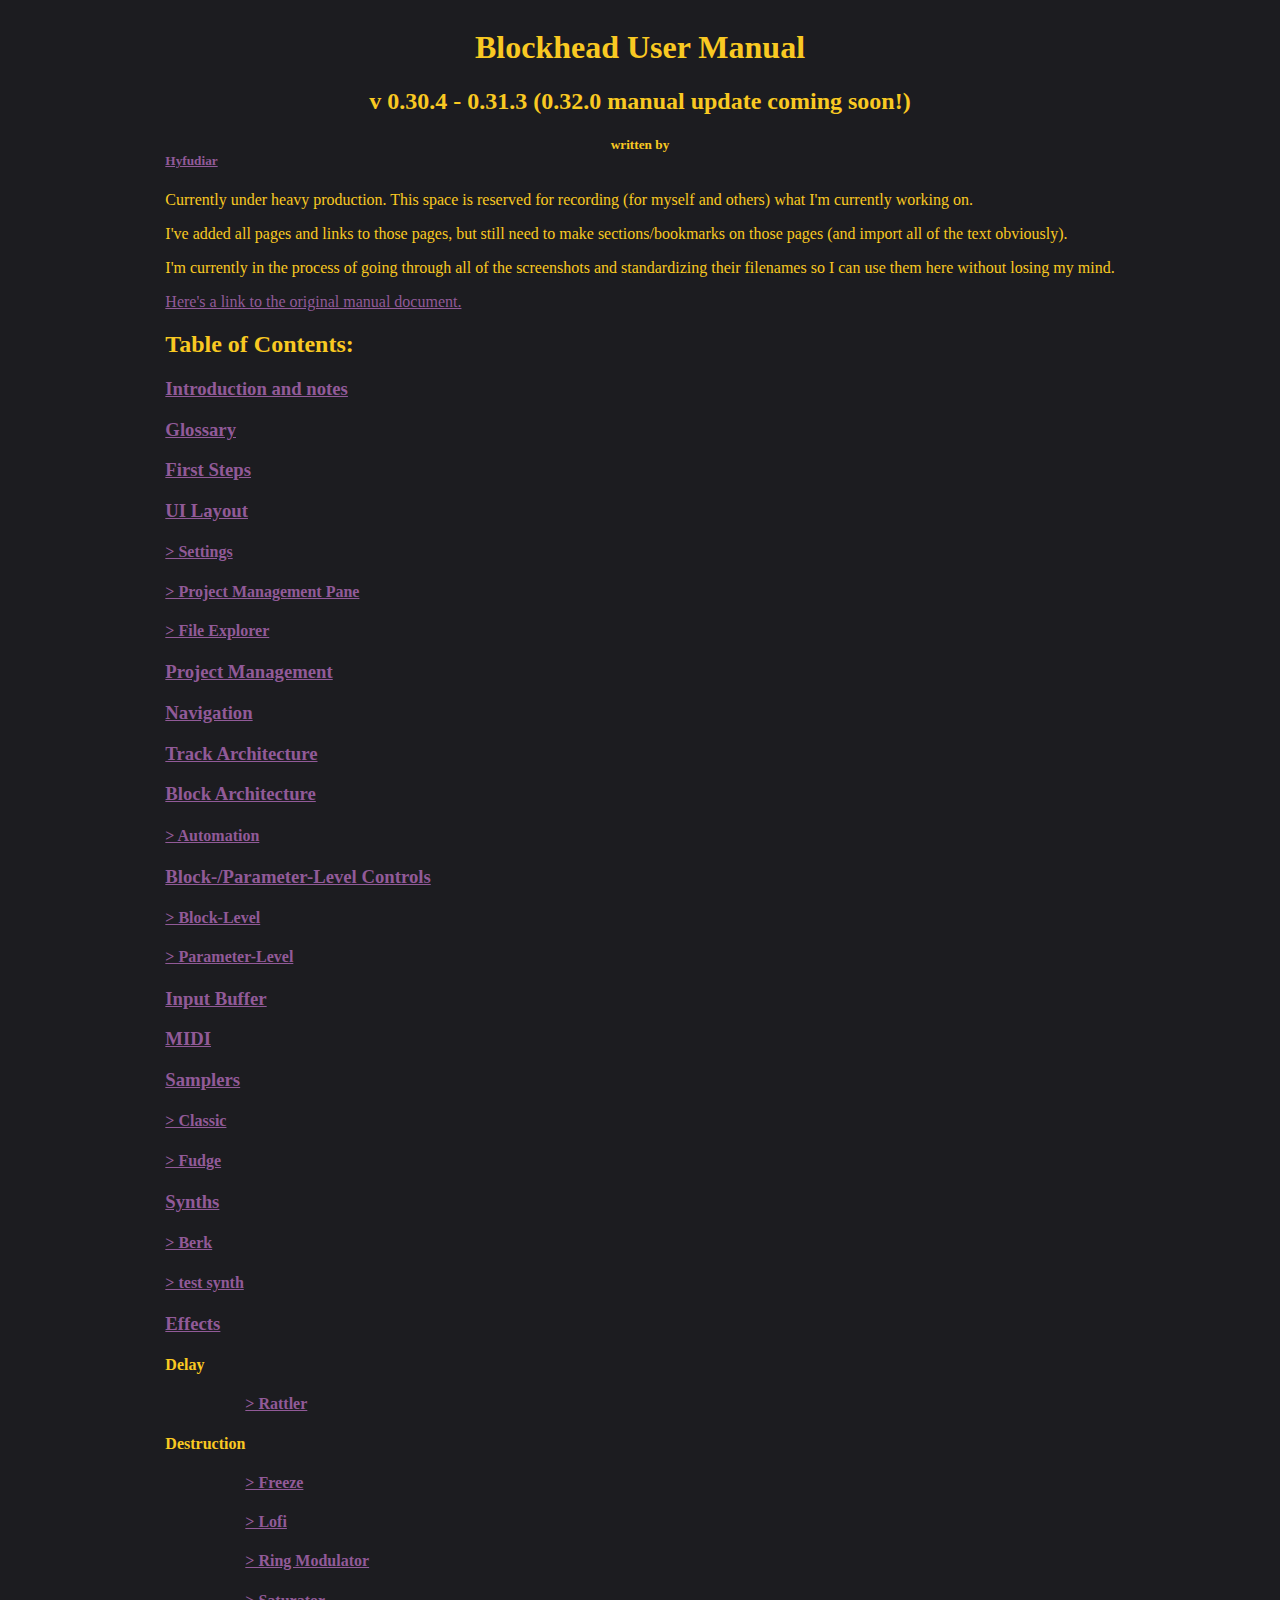
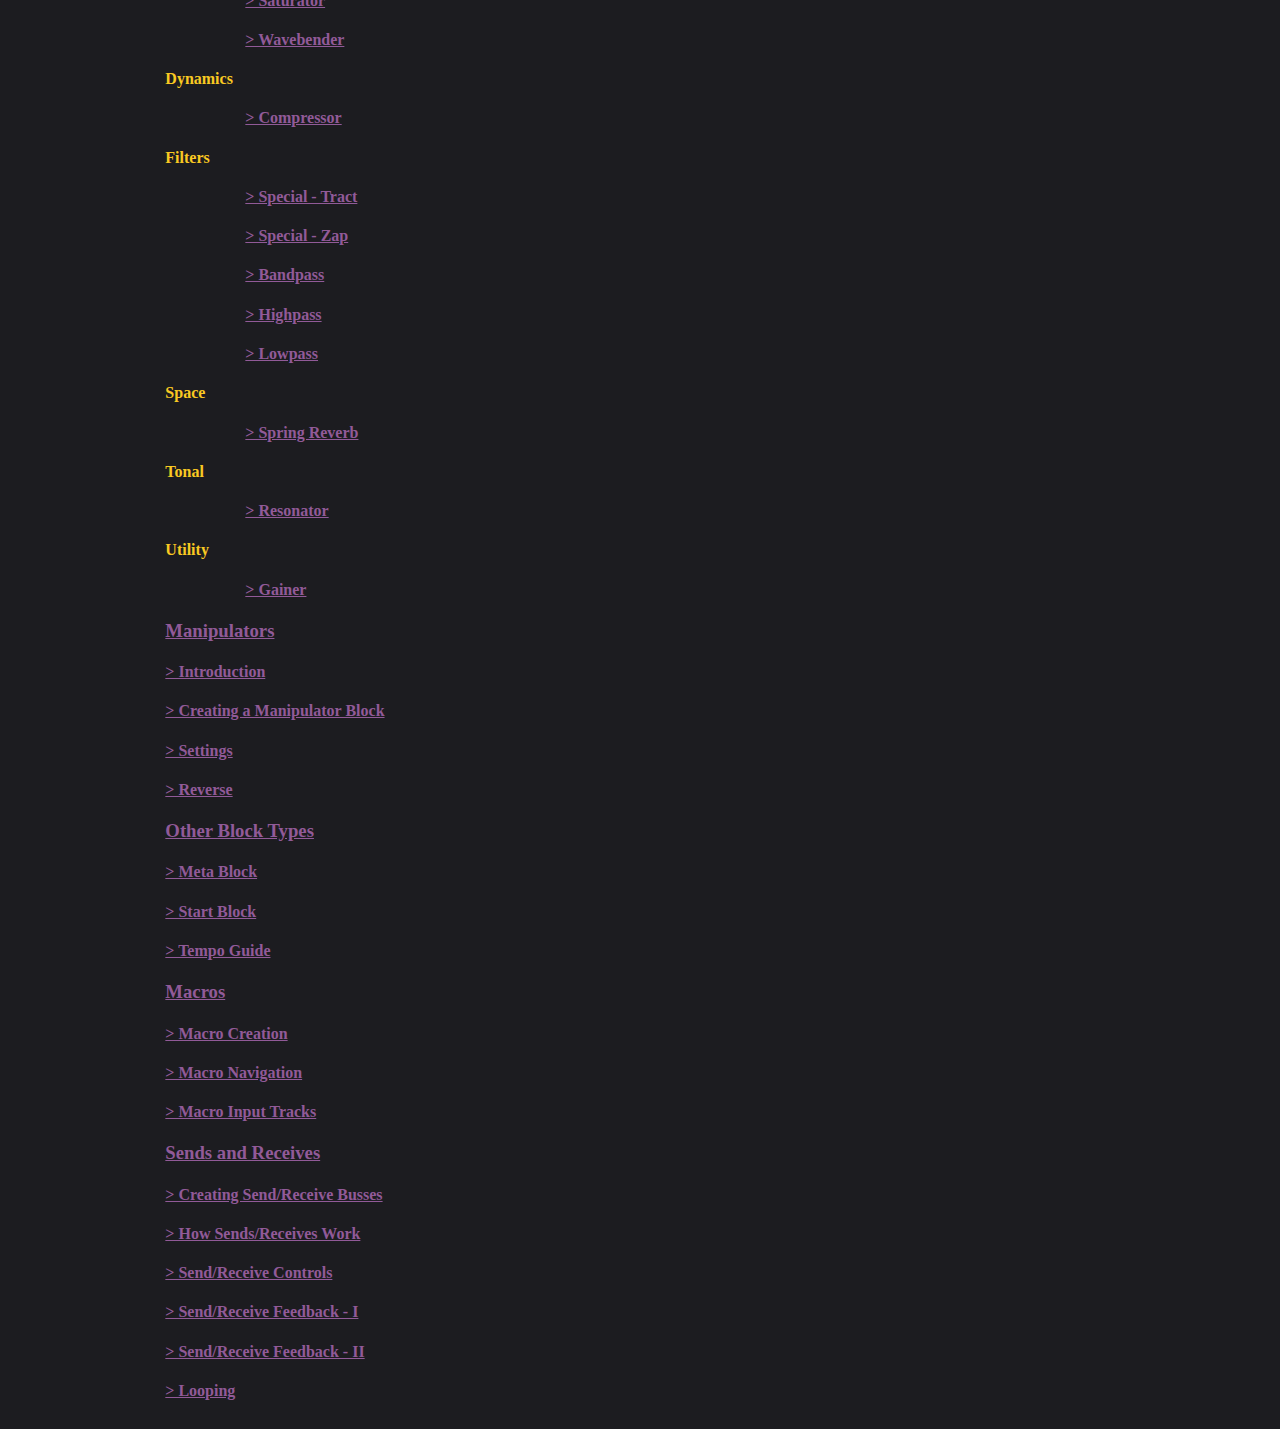
==== commit c0b3f547: "hopeful" ====
--- a/index.html
+++ b/index.html
@@ -5,8 +5,8 @@
     <title>Blockhead User Manual</title>
     <style type="text/css">
         <!--
-            .tab {margin-left: 280px;}
-            .doubletab {margin-left: 80px;}
+            .tab {margin-left: 80;}
+            .doubletab {margin-left: 160-px;}
             .centered {text-align: center; margin-left: 0px}
             .text-center {text-align: center;}
             .display-inline {display: inline-block;}
@@ -16,41 +16,64 @@
     }
 
     h1 {
-        margin-left: 200px;
+        display: block;
+        margin-left: auto;
+        text-align: left;
         color: #f9c922
     }
     h2 {
-        margin-left: 200px;
+        display: block;
+        margin-left: auto;
+        text-align: left;
+
         color: #f9c922
     }
     h3 {
-        margin-left: 200px;
+        display: block;
+        margin-left: auto;
+        text-align: left;
+
         color: #f9c922
     }
     h4 {
-        margin-left: 240px;
+        display: block;
+        margin-left: auto;
+        text-align: left;
+
         color: #f9c922
     }
     h5 {
-        margin-left: 200px;
+        display: block;
+        margin-left: auto;
+        text-align: left;
+
         color: #f9c922
     }
     h6 {
-        margin-left: 200px;
+        display: block;
+        margin-left: auto;
+        text-align: left;
+
         color: #f9c922
     }
     p {
+        display: block;
+        margin-left: auto;
+        text-align: left;
+
         color: #f9c922
     }
     a {
+        display: block;
+        margin-left: auto;
+        text-align: left;
+
         color: #915a98
     }
-
 <!--661970 -->
-
-
     </style>
 </head>
+
 <div class="text-center">
     <div class="display-inline">
         <body>
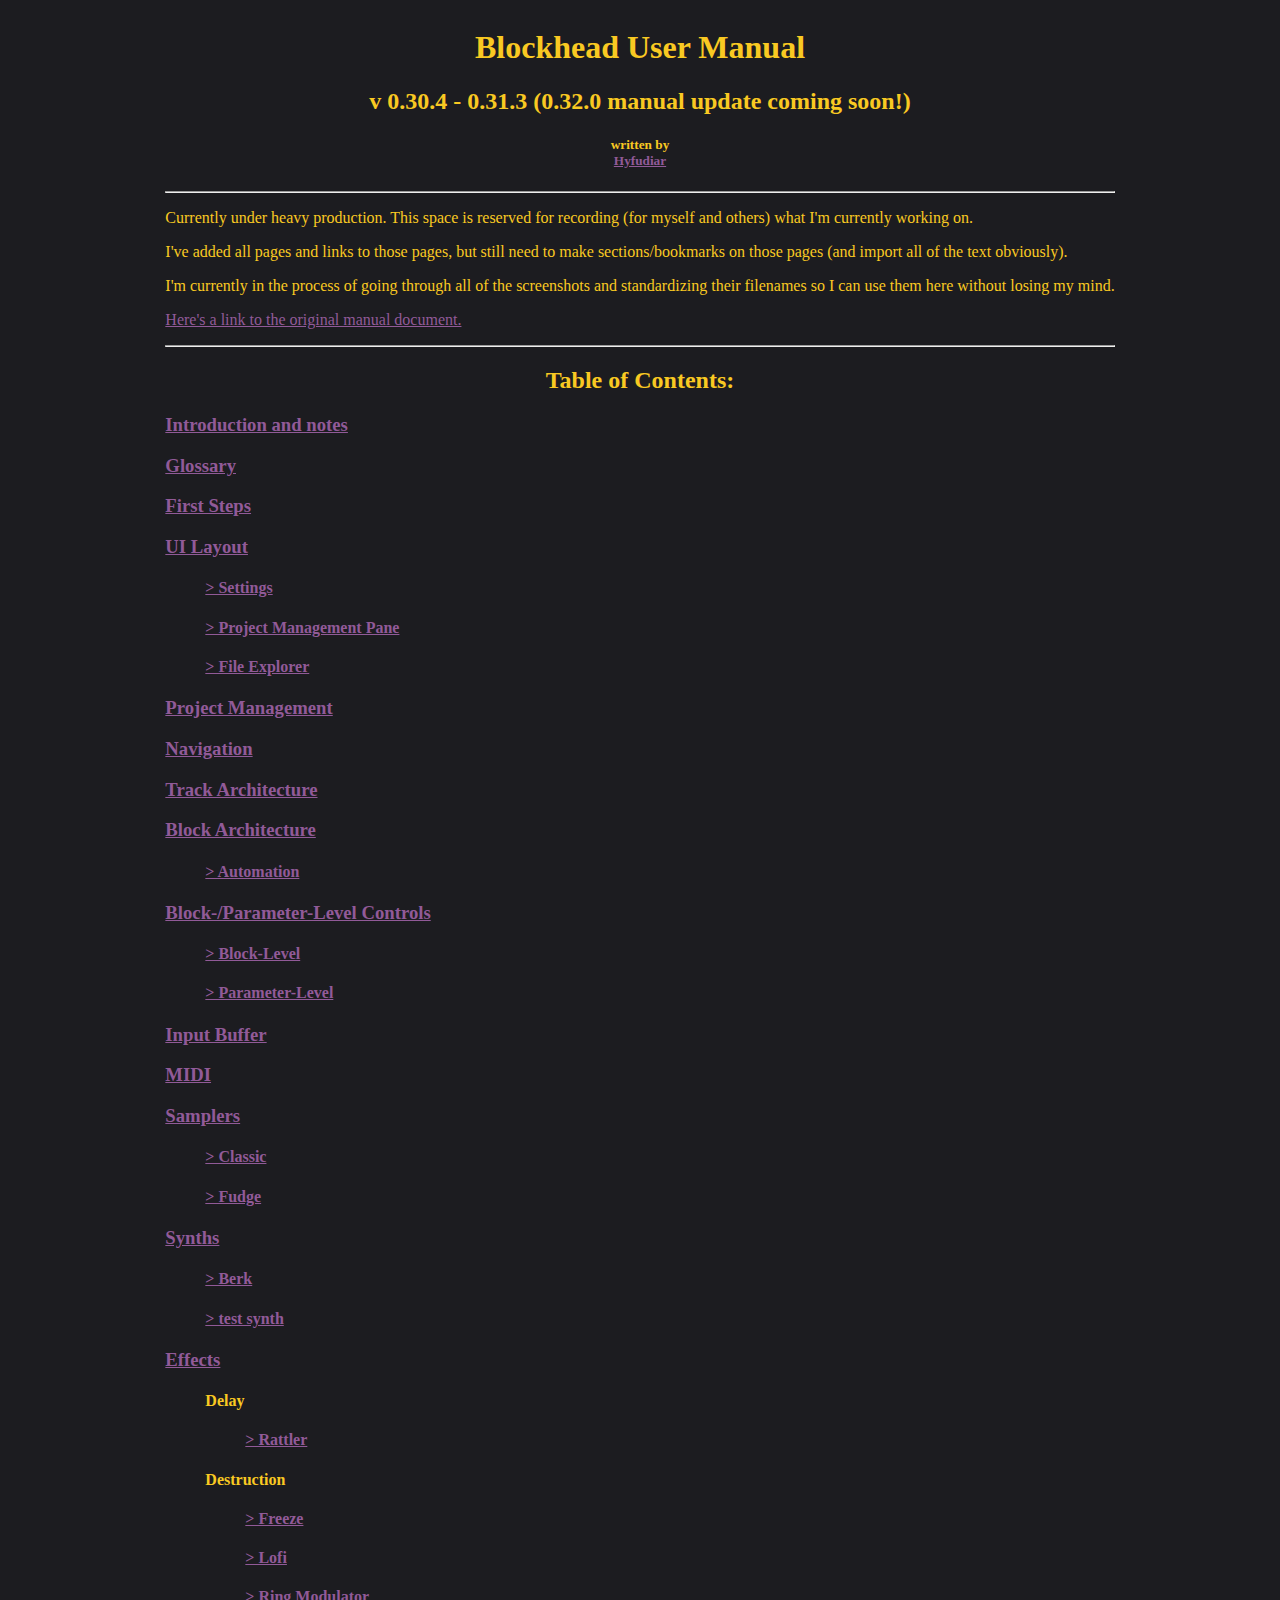
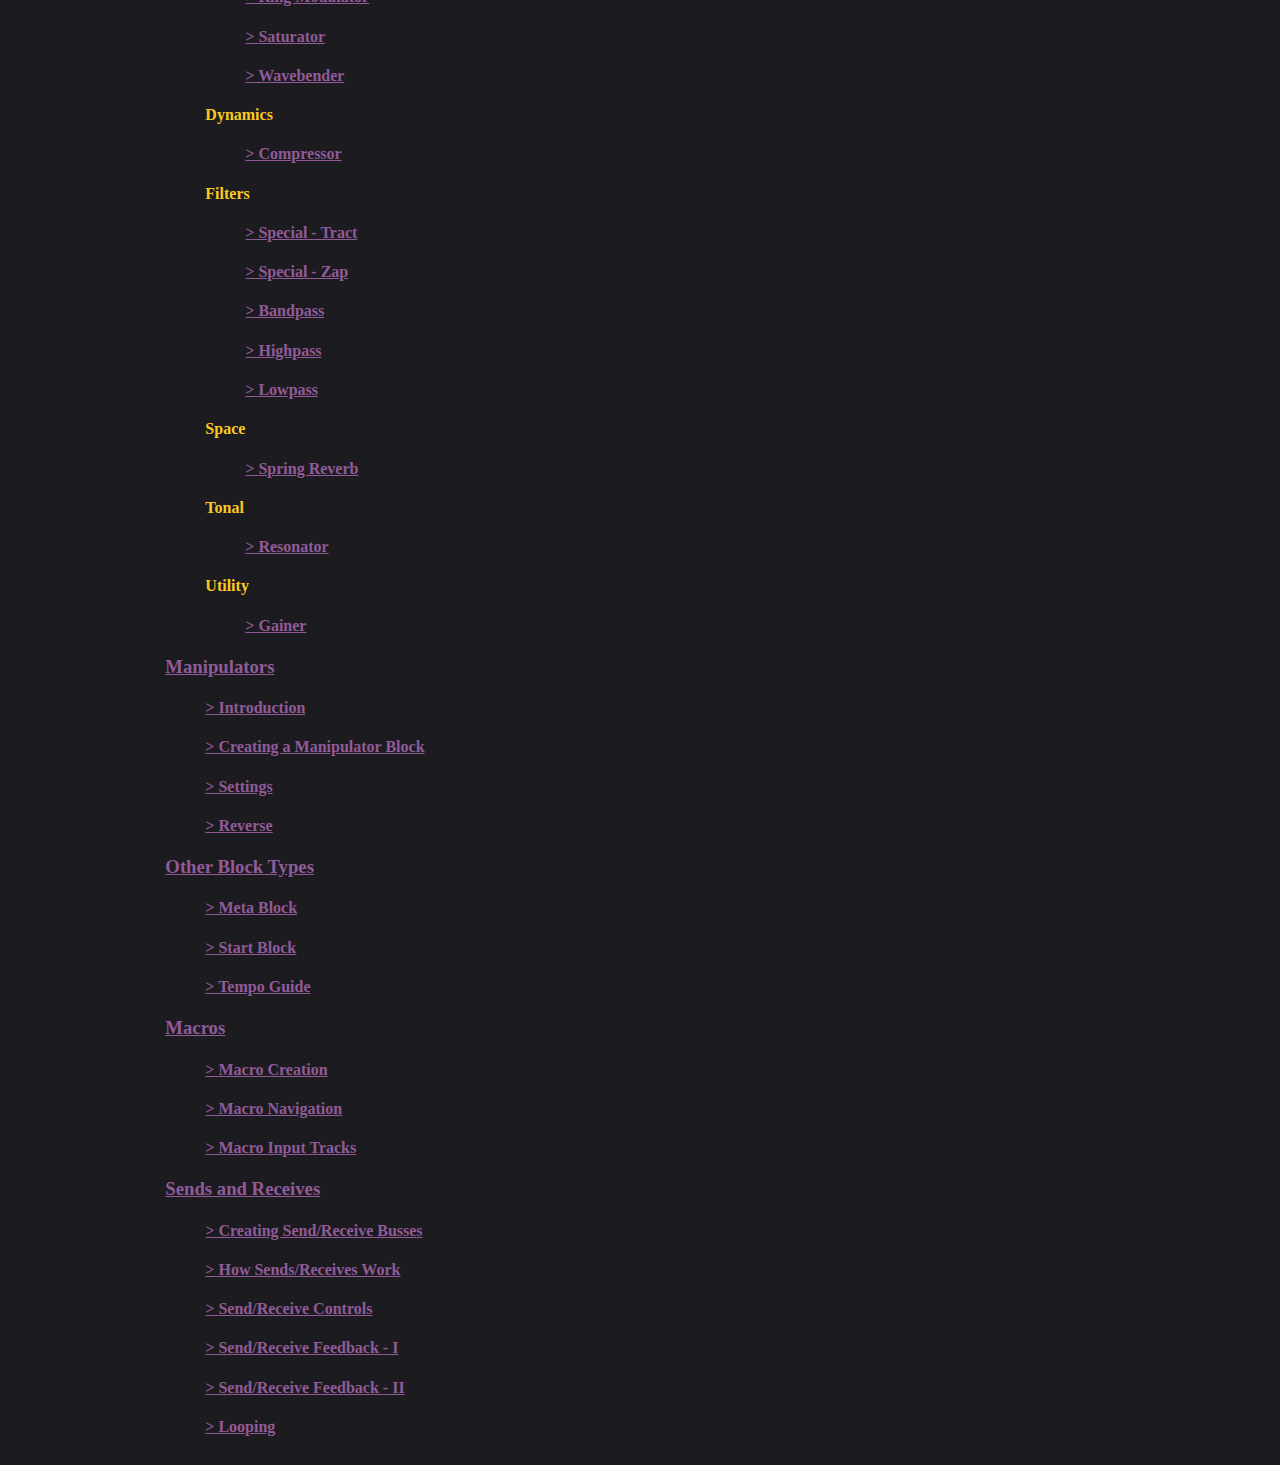
==== commit 58a2217a: "added css sheet" ====
--- a/index.html
+++ b/index.html
@@ -3,158 +3,91 @@
     <meta charset="UTF-8">
     <meta name="viewport" content="width=device-width, initial-scale=1.0">
     <title>Blockhead User Manual</title>
-    <style type="text/css">
-        <!--
-            .tab {margin-left: 80;}
-            .doubletab {margin-left: 160-px;}
-            .centered {text-align: center; margin-left: 0px}
-            .text-center {text-align: center;}
-            .display-inline {display: inline-block;}
-            -->
-    body {
-    background-color: #1c1c20;
-    }
-
-    h1 {
-        display: block;
-        margin-left: auto;
-        text-align: left;
-        color: #f9c922
-    }
-    h2 {
-        display: block;
-        margin-left: auto;
-        text-align: left;
-
-        color: #f9c922
-    }
-    h3 {
-        display: block;
-        margin-left: auto;
-        text-align: left;
-
-        color: #f9c922
-    }
-    h4 {
-        display: block;
-        margin-left: auto;
-        text-align: left;
-
-        color: #f9c922
-    }
-    h5 {
-        display: block;
-        margin-left: auto;
-        text-align: left;
-
-        color: #f9c922
-    }
-    h6 {
-        display: block;
-        margin-left: auto;
-        text-align: left;
-
-        color: #f9c922
-    }
-    p {
-        display: block;
-        margin-left: auto;
-        text-align: left;
-
-        color: #f9c922
-    }
-    a {
-        display: block;
-        margin-left: auto;
-        text-align: left;
-
-        color: #915a98
-    }
-<!--661970 -->
-    </style>
+    <link href="indexstyle.css" type="text/css" rel="stylesheet">
 </head>
+<!--661970-->
 
 <div class="text-center">
     <div class="display-inline">
         <body>
             <h1 class="centered">Blockhead User Manual</h1>
             <h2 class="centered">v 0.30.4 - 0.31.3 (0.32.0 manual update coming soon!)</h2>
-            <h5 class="centered">written by <a href="https://linktr.ee/hyfudiar">Hyfudiar</a></h5>
-
+            <h5 class="centered">written by <a href="https://linktr.ee/hyfudiar" class="centered">Hyfudiar</a></h5>
+            <hr>
             <div class="centered">
                 <p>Currently under heavy production. This space is reserved for recording (for myself and others) what I'm currently working on.</p>
                 <p>I've added all pages and links to those pages, but still need to make sections/bookmarks on those pages (and import all of the text obviously).</p>
                 <p>I'm currently in the process of going through all of the screenshots and standardizing their filenames so I can use them here without losing my mind.</p>
                 <p><a href="https://docs.google.com/document/d/1y6je_g2oNnxClL1eXV20dcQpoyZEkek5LTxQPyEFT0w/edit?usp=sharing">Here's a link to the original manual document.</a></p>
             </div>
-
-            <h2>Table of Contents:</h2>
+            <hr>
+            <h2 class="centered">Table of Contents:</h2>
             <h3><a href="introduction.html">Introduction and notes</a></h3>
             <h3><a href="glossary.html">Glossary</a></h3>
             <h3><a href="firststeps.html">First Steps</a></h3>
             <h3><a href="uilayout.html">UI Layout</a></h3>
-            <h4><a href="">> Settings</a></h4>
-            <h4><a href="">> Project Management Pane</a></h4>
-            <h4><a href="">> File Explorer</a></h4>
+            <h4 class="tab"><a href="">> Settings</a></h4>
+            <h4 class="tab"><a href="">> Project Management Pane</a></h4>
+            <h4 class="tab"><a href="">> File Explorer</a></h4>
             <h3><a href="projectmanagement.html">Project Management</a></h3>
             <h3><a href="navigation.html">Navigation</a></h3>
             <h3><a href="trackarchitecture.html">Track Architecture</a></h3>
             <h3><a href="blockarchitecture.html">Block Architecture</a></h3>
-            <h4><a href="">> Automation</a></h4>
+            <h4 class="tab"><a href="">> Automation</a></h4>
             <h3><a href="commoncontrols.html">Block-/Parameter-Level Controls</a></h3>
-            <h4><a href="">> Block-Level</a></h4>
-            <h4><a href="">> Parameter-Level</a></h4>
+            <h4 class="tab"><a href="">> Block-Level</a></h4>
+            <h4 class="tab"><a href="">> Parameter-Level</a></h4>
             <h3><a href="inputbuffer.html">Input Buffer</a></h3>
             <h3><a href="midi.html">MIDI</a></h3>
             <h3><a href="samplers.html">Samplers</a></h3>
-            <h4><a href="">> Classic</a></h4>
-            <h4><a href="">> Fudge</a></h4>
+            <h4 class="tab"><a href="">> Classic</a></h4>
+            <h4 class="tab"><a href="">> Fudge</a></h4>
             <h3><a href="synths.html">Synths</a></h3>
-            <h4><a href="">> Berk</a></h4>
-            <h4><a href="">> test synth</a></h4>
+            <h4 class="tab"><a href="">> Berk</a></h4>
+            <h4 class="tab"><a href="">> test synth</a></h4>
             <h3><a href="effects.html">Effects</a></h3>
-            <h4>Delay</h4>
-            <h4 class ="tab"><a href="">> Rattler</a></h4>
-            <h4>Destruction</h4>
-            <h4 class ="tab"><a href="">> Freeze</a></h4>
-            <h4 class ="tab"><a href="">> Lofi</a></h4>
-            <h4 class ="tab"><a href="">> Ring Modulator</a></h4>
-            <h4 class ="tab"><a href="">> Saturator</a></h4>
-            <h4 class ="tab"><a href="">> Wavebender</a></h4>
-            <h4>Dynamics</h4>
-            <h4 class ="tab"><a href="">> Compressor</a></h4>
-            <h4>Filters</h4>
-            <h4 class ="tab"><a href="">> Special - Tract</a></h4>
-            <h4 class ="tab"><a href="">> Special - Zap</a></h4>
-            <h4 class ="tab"><a href="">> Bandpass</a></h4>
-            <h4 class ="tab"><a href="">> Highpass</a></h4>
-            <h4 class ="tab"><a href="">> Lowpass</a></h4>
-            <h4>Space</h4>
-            <h4 class ="tab"><a href="">> Spring Reverb</a></h4>
-            <h4>Tonal</h4>
-            <h4 class ="tab"><a href="">> Resonator</a></h4>
-            <h4>Utility</h4>
-            <h4 class ="tab"><a href="">> Gainer</a></h4>
+            <h4 class="tab">Delay</h4>
+            <h4 class ="doubletab"><a href="">> Rattler</a></h4>
+            <h4 class="tab">Destruction</h4>
+            <h4 class ="doubletab"><a href="">> Freeze</a></h4>
+            <h4 class ="doubletab"><a href="">> Lofi</a></h4>
+            <h4 class ="doubletab"><a href="">> Ring Modulator</a></h4>
+            <h4 class ="doubletab"><a href="">> Saturator</a></h4>
+            <h4 class ="doubletab"><a href="">> Wavebender</a></h4>
+            <h4 class="tab">Dynamics</h4>
+            <h4 class ="doubletab"><a href="">> Compressor</a></h4>
+            <h4 class="tab">Filters</h4>
+            <h4 class ="doubletab"><a href="">> Special - Tract</a></h4>
+            <h4 class ="doubletab"><a href="">> Special - Zap</a></h4>
+            <h4 class ="doubletab"><a href="">> Bandpass</a></h4>
+            <h4 class ="doubletab"><a href="">> Highpass</a></h4>
+            <h4 class ="doubletab"><a href="">> Lowpass</a></h4>
+            <h4 class="tab">Space</h4>
+            <h4 class ="doubletab"><a href="">> Spring Reverb</a></h4>
+            <h4 class="tab">Tonal</h4>
+            <h4 class ="doubletab"><a href="">> Resonator</a></h4>
+            <h4 class="tab">Utility</h4>
+            <h4 class ="doubletab"><a href="">> Gainer</a></h4>
             <h3><a href="manipulators.html">Manipulators</a></h3>
-            <h4><a href="">> Introduction</a></h4>
-            <h4><a href="">> Creating a Manipulator Block</a></h4>
-            <h4><a href="">> Settings</a></h4>
-            <h4><a href="">> Reverse</a></h4>
+            <h4 class="tab"><a href="">> Introduction</a></h4>
+            <h4 class="tab"><a href="">> Creating a Manipulator Block</a></h4>
+            <h4 class="tab"><a href="">> Settings</a></h4>
+            <h4 class="tab"><a href="">> Reverse</a></h4>
             <h3><a href="otherblocktypes.html">Other Block Types</a></h3>
-            <h4><a href="">> Meta Block</a></h4>
-            <h4><a href="">> Start Block</a></h4>
-            <h4><a href="">> Tempo Guide</a></h4>
+            <h4 class="tab"><a href="">> Meta Block</a></h4>
+            <h4 class="tab"><a href="">> Start Block</a></h4>
+            <h4 class="tab"><a href="">> Tempo Guide</a></h4>
             <h3><a href="macros.html">Macros</a></h3>
-            <h4><a href="">> Macro Creation</a></h4>
-            <h4><a href="">> Macro Navigation</a></h4>
-            <h4><a href="">> Macro Input Tracks</a></h4>
+            <h4 class="tab"><a href="">> Macro Creation</a></h4>
+            <h4 class="tab"><a href="">> Macro Navigation</a></h4>
+            <h4 class="tab"><a href="">> Macro Input Tracks</a></h4>
             <h3><a href="sendsreceives.html">Sends and Receives</a></h3>
-            <h4><a href="">> Creating Send/Receive Busses</a></h4>
-            <h4><a href="">> How Sends/Receives Work</a></h4>
-            <h4><a href="">> Send/Receive Controls</a></h4>
-            <h4><a href="">> Send/Receive Feedback - I</a></h4>
-            <h4><a href="">> Send/Receive Feedback - II</a></h4>
-            <h4><a href="">> Looping</a></h4>
+            <h4 class="tab"><a href="">> Creating Send/Receive Busses</a></h4>
+            <h4 class="tab"><a href="">> How Sends/Receives Work</a></h4>
+            <h4 class="tab"><a href="">> Send/Receive Controls</a></h4>
+            <h4 class="tab"><a href="">> Send/Receive Feedback - I</a></h4>
+            <h4 class="tab"><a href="">> Send/Receive Feedback - II</a></h4>
+            <h4 class="tab"><a href="">> Looping</a></h4>
 
 
         </body>
--- a/indexstyle.css
+++ b/indexstyle.css
@@ -0,0 +1,67 @@
+<!--
+    .tab {margin-left: 40px;}
+    .doubletab {margin-left: 80px;}
+    .centered {text-align: center; margin-left: 0px}
+    .text-center {text-align: center;}
+    .display-inline {display: inline-block;}
+    -->
+
+body {
+background-color: #1c1c20;
+}
+
+h1 {
+display: block;
+margin-left: auto;
+text-align: left;
+color: #f9c922
+}
+h2 {
+display: block;
+margin-left: auto;
+text-align: left;
+
+color: #f9c922
+}
+h3 {
+display: block;
+margin-left: auto;
+text-align: left;
+
+color: #f9c922
+}
+h4 {
+display: block;
+margin-left: auto;
+text-align: left;
+
+color: #f9c922
+}
+h5 {
+display: block;
+margin-left: auto;
+text-align: left;
+
+color: #f9c922
+}
+h6 {
+display: block;
+margin-left: auto;
+text-align: left;
+
+color: #f9c922
+}
+p {
+display: block;
+margin-left: auto;
+text-align: left;
+
+color: #f9c922
+}
+a {
+display: block;
+margin-left: auto;
+text-align: left;
+
+color: #915a98
+}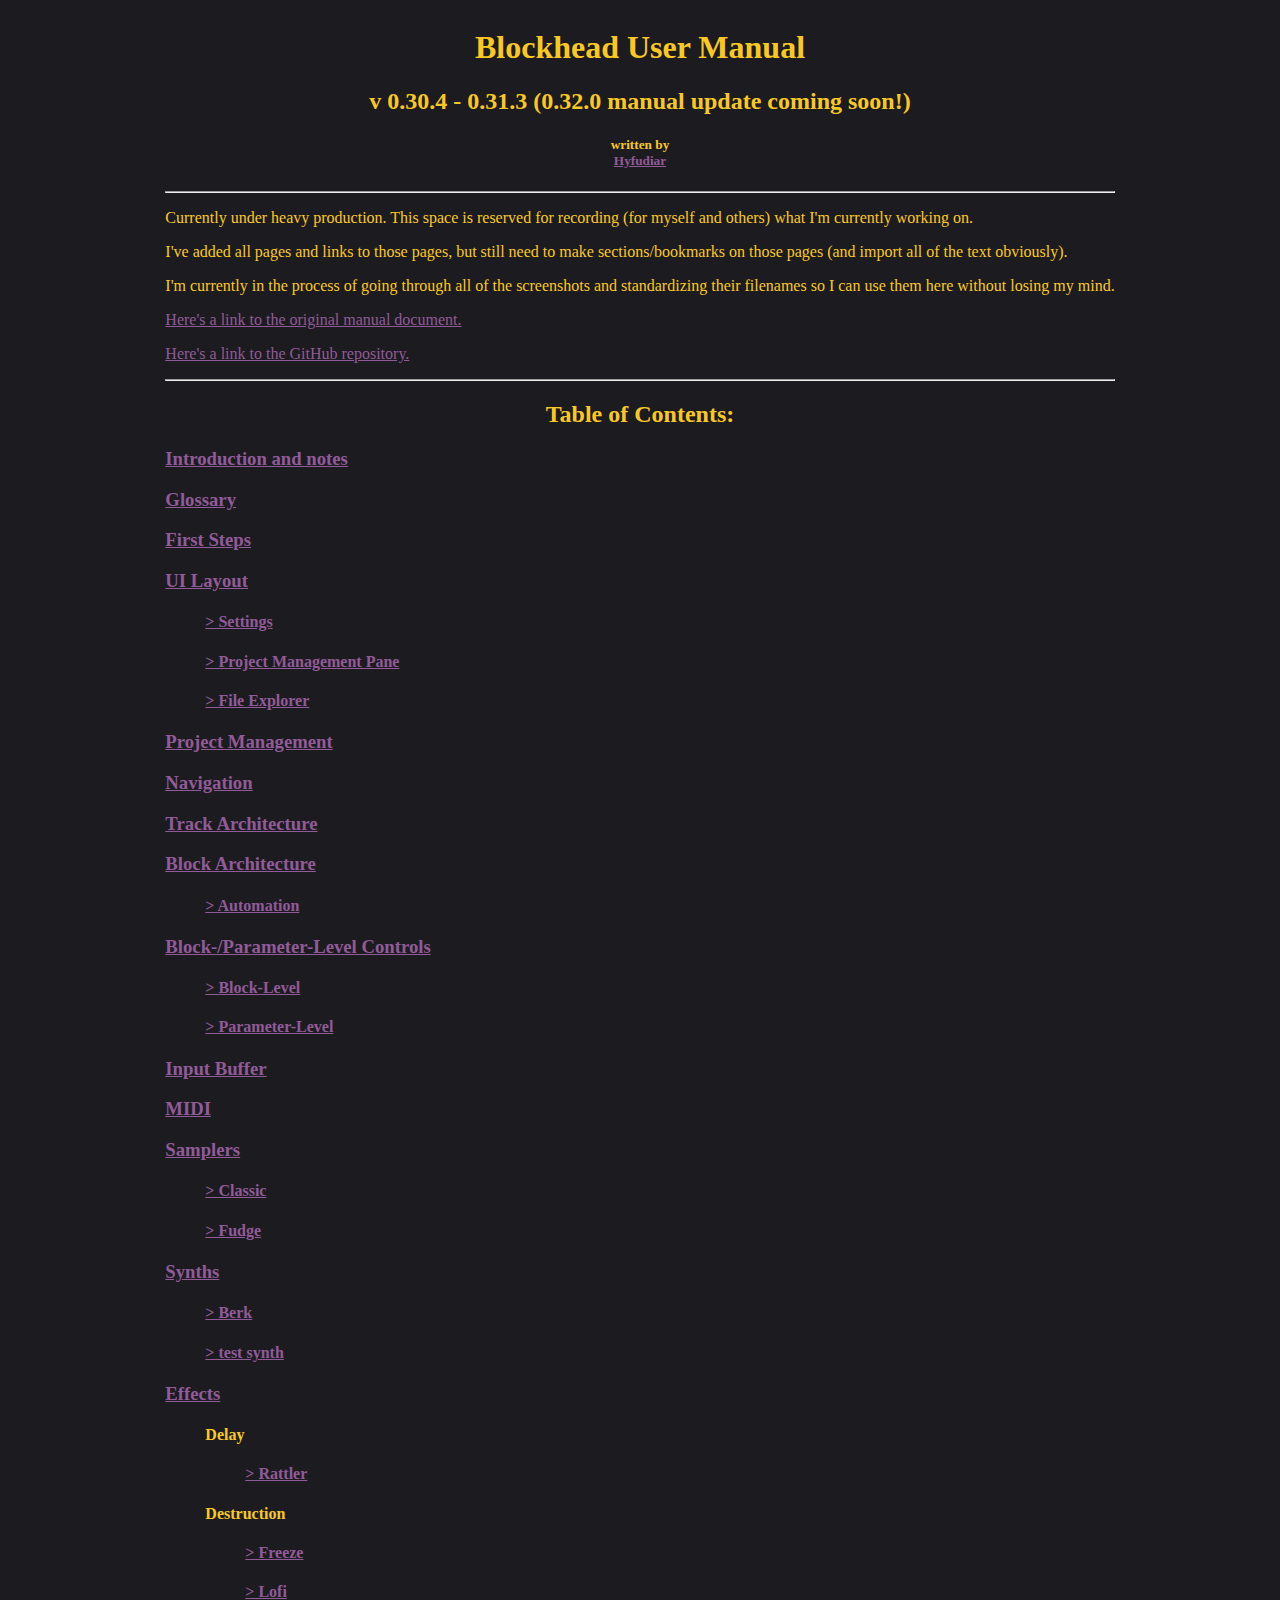
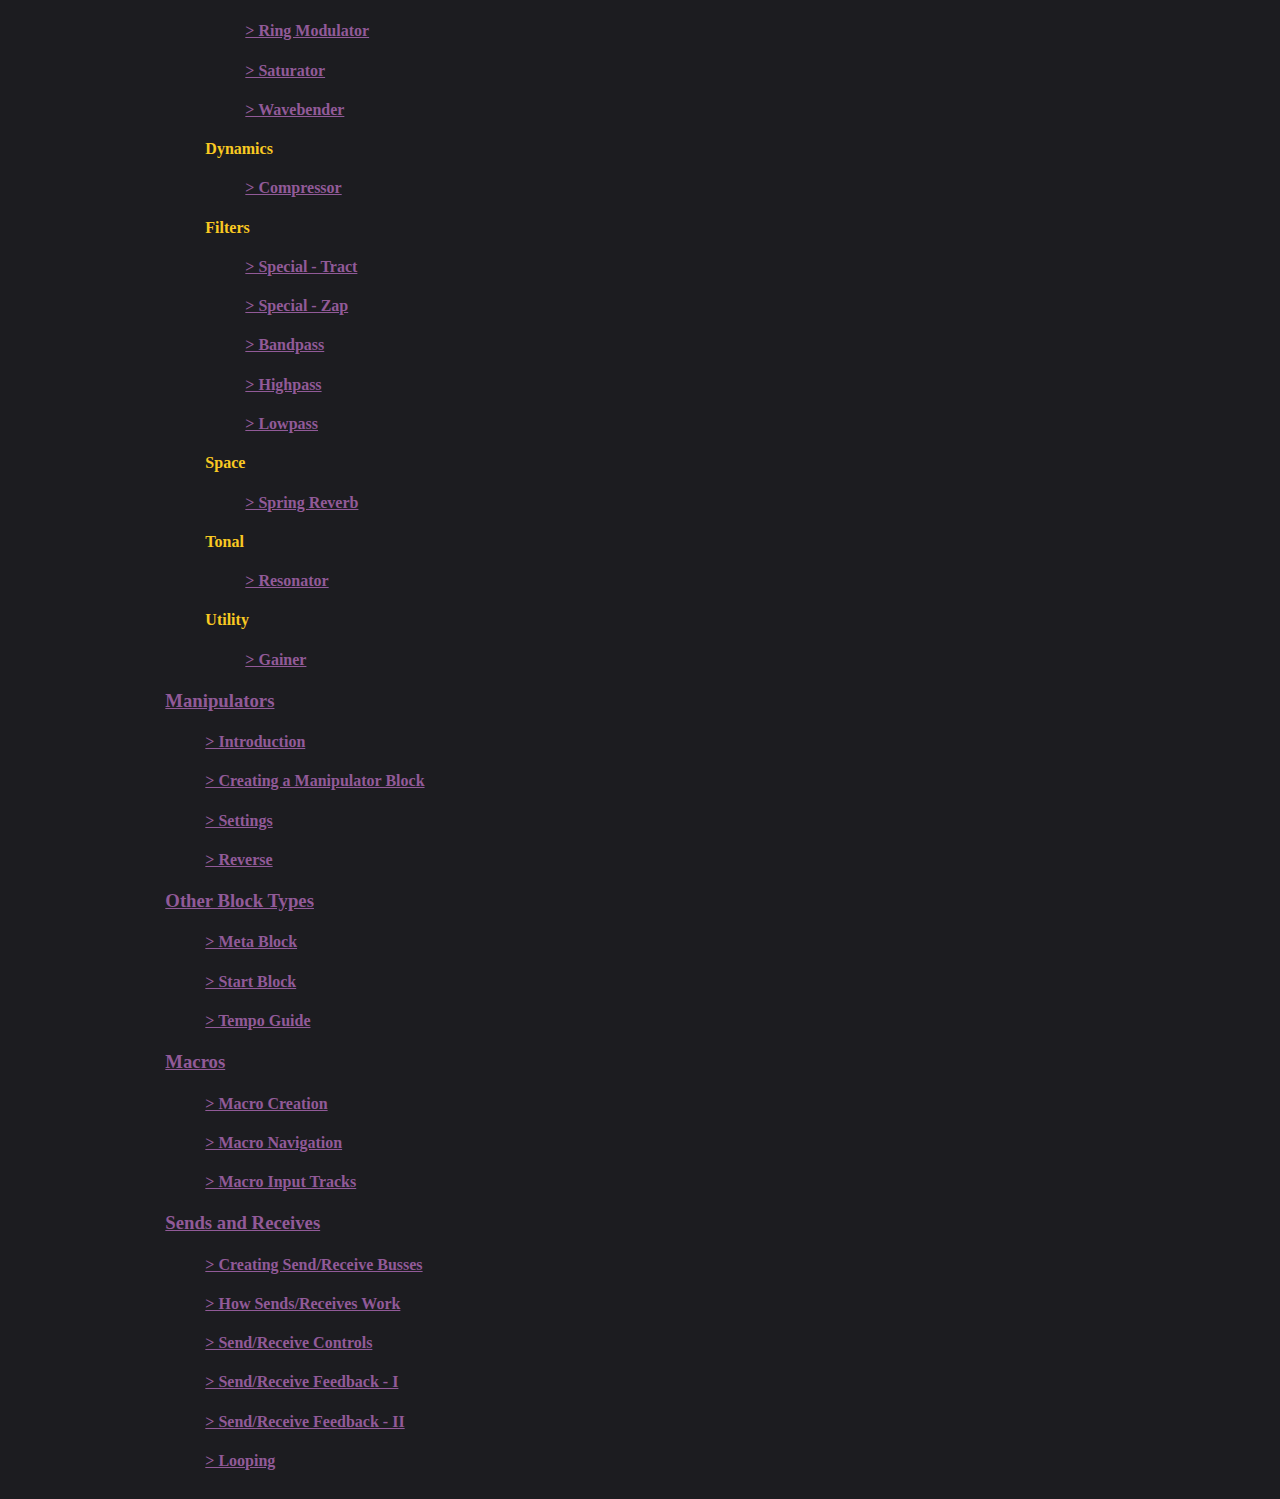
==== commit 0a10d318: "add link to repository in index.html" ====
--- a/index.html
+++ b/index.html
@@ -19,6 +19,7 @@
                 <p>I've added all pages and links to those pages, but still need to make sections/bookmarks on those pages (and import all of the text obviously).</p>
                 <p>I'm currently in the process of going through all of the screenshots and standardizing their filenames so I can use them here without losing my mind.</p>
                 <p><a href="https://docs.google.com/document/d/1y6je_g2oNnxClL1eXV20dcQpoyZEkek5LTxQPyEFT0w/edit?usp=sharing">Here's a link to the original manual document.</a></p>
+                <p><a href="https://github.com/Hyfudiar/BlockheadUserManual">Here's a link to the GitHub repository.</a></p>
             </div>
             <hr>
             <h2 class="centered">Table of Contents:</h2>
